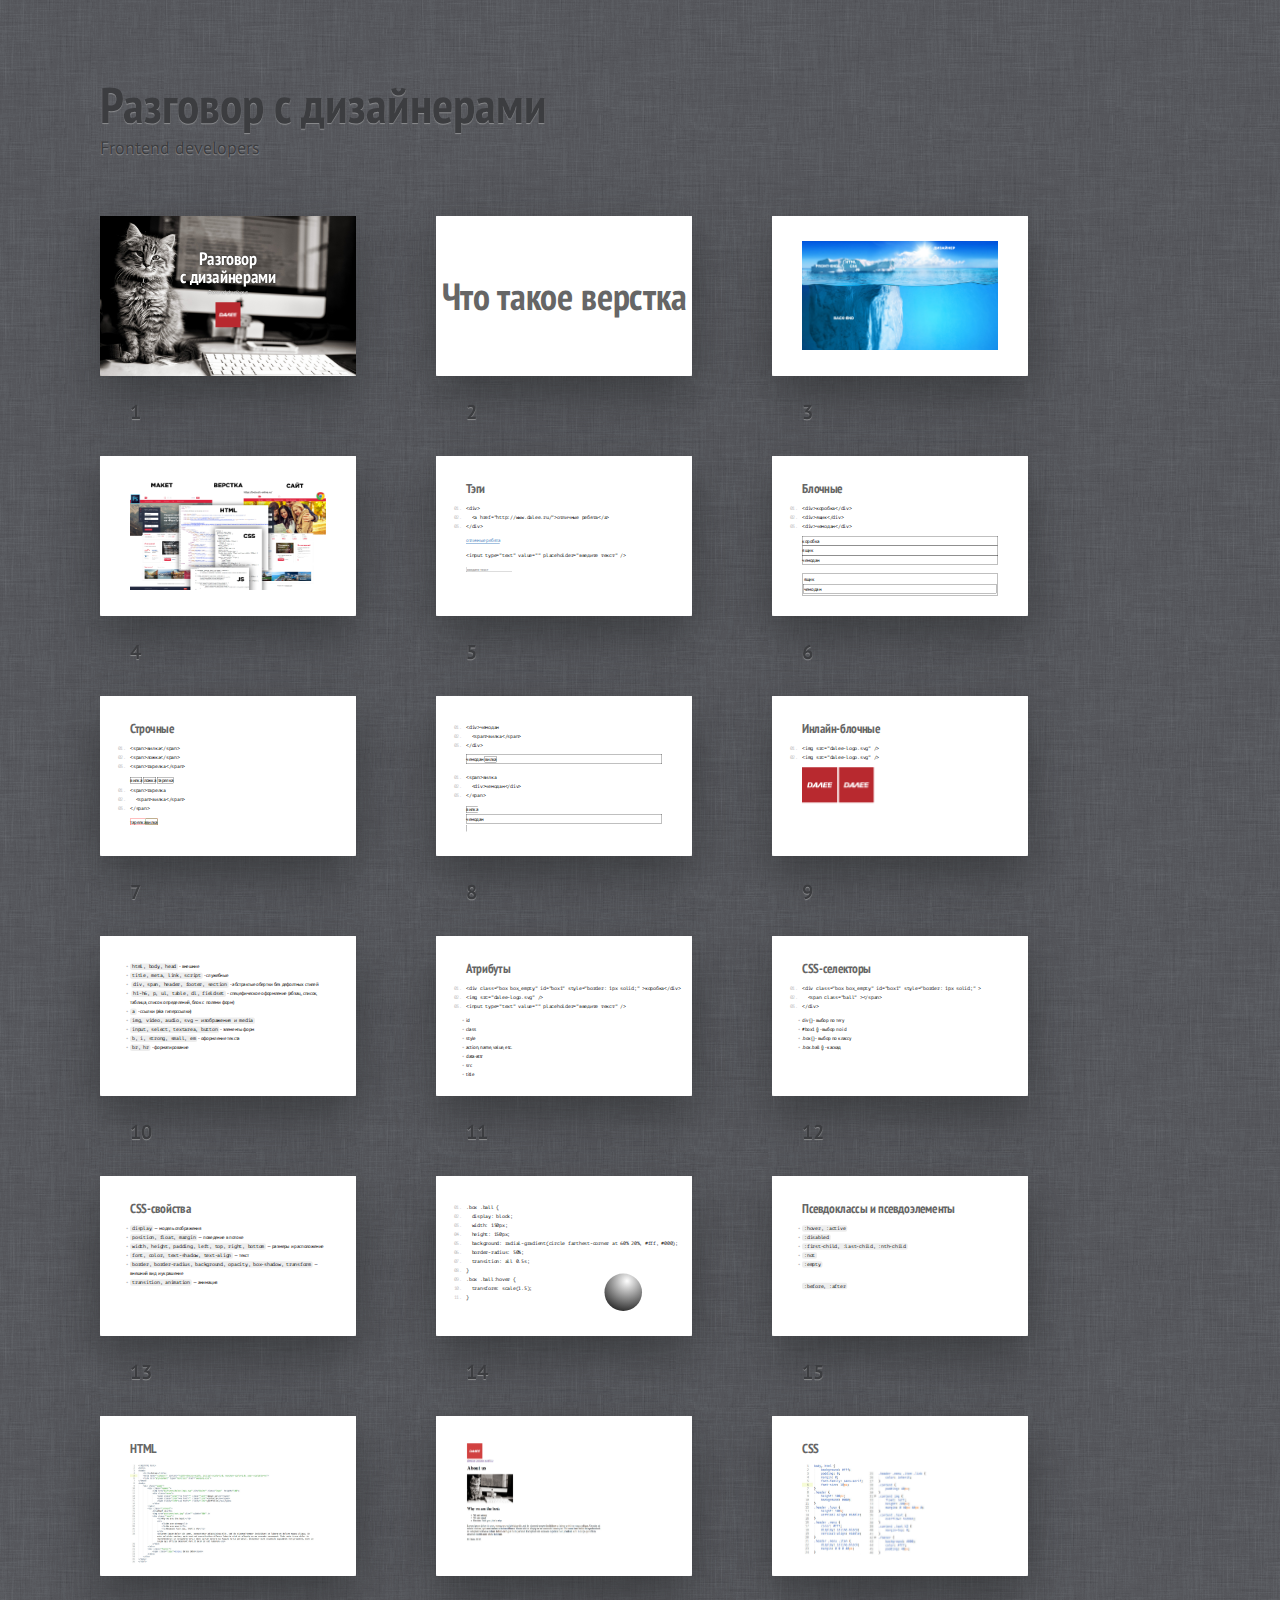
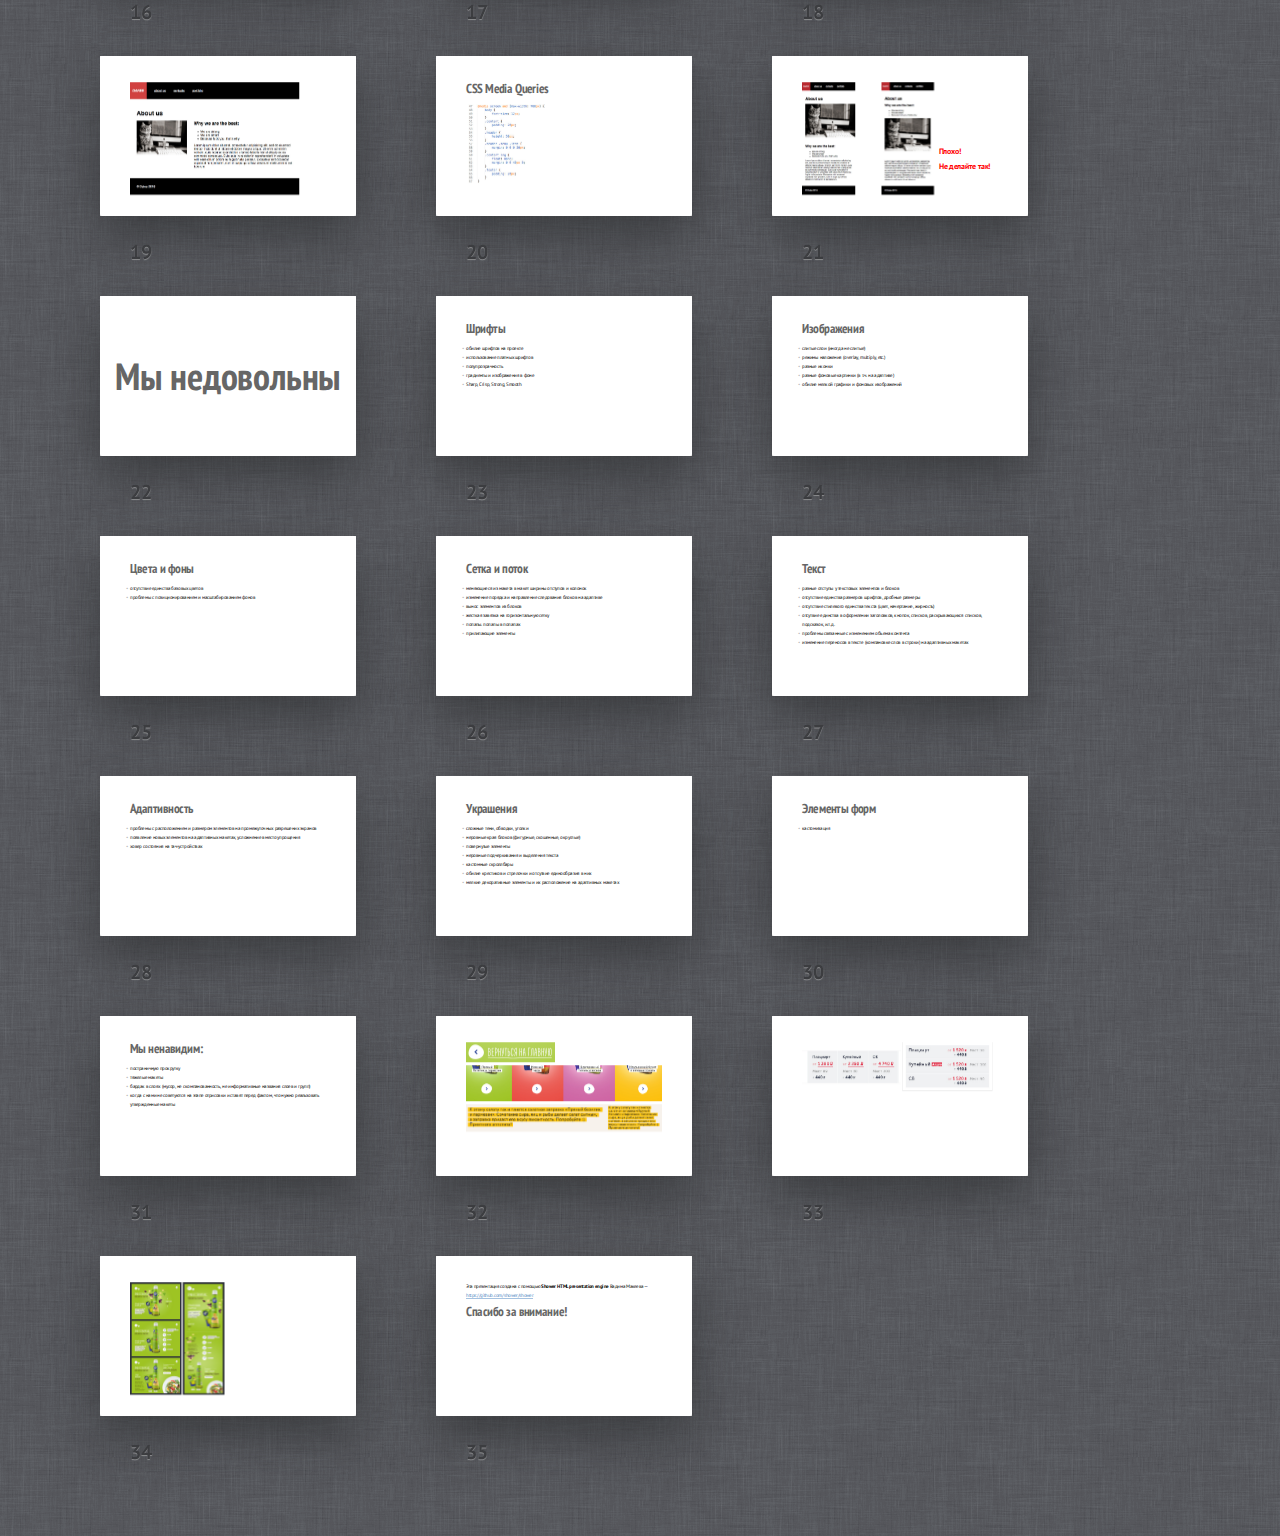
==== index.html @ 57ec6cca "more" ====
<!DOCTYPE HTML>
<html lang="en">
<head>
	<title>Frontend</title>
	<meta charset="utf-8">
	<meta name="viewport" content="width=792, user-scalable=no">
	<meta http-equiv="x-ua-compatible" content="ie=edge">
	<link rel="stylesheet" href="screen.css">
	<style type="text/css">
		body {
			font-size: 18px;
		}
		.slide .image-box {
			width: 100%;
			box-sizing: border-box;
			padding: 100px 120px;
			text-align: center;
		}
		.slide .image-box img {
			width: 100%;
		}
		.slide pre {
			margin: 0 0 20px 0;
		}
		.slide p {
			margin: 0 0 20px 0;
		}
		img {
			transform: translateZ(0);
		}
	</style>
</head>
<body class="list">
	<header class="caption">
		<h1>Разговор с дизайнерами</h1>
		<p>Frontend developers</p>
	</header>
	<section class="slide cover" id="Cover"><div>
		<h2>Разговор<br/> с дизайнерами</h2>
		<p>Frontend developers</p>
		<img src="pictures/dalee-logo.svg" alt="" />
		<style>
			#Cover {
				background-image: url('pictures/cat.jpg');
				background-size: cover;
			}
			#Cover * {
				color: #fff;
				text-align: center;
				text-shadow: 0 0 5px rgba(0,0,0,1);
			}
			#Cover h2 {
				margin:30px 0 0;
				font-size:70px;
				}
			#Cover p {
				margin:10px 0 0;
				font-style:italic;
				font-size:20px;
				}
			#Cover img {
				position: relative;
				width: 100px;
				margin: 20px 0 0 0;
			}
		</style>
	</div></section>
	<section class="slide shout"><div>
		<h2>Что такое верстка</h2>
	</div></section>
	<section class="slide">
		<div class="image-box"><img src="pictures/iceberg.jpg" alt="" /></div>
	</section>
	<section class="slide">
		<div class="image-box"><img src="pictures/i1.jpg" alt="" /></div>
	</section>
	<section class="slide"><div>
		<h2>Тэги</h2>
		<pre>
			<code>&lt;div&gt;</code>
			<code>&nbsp;&nbsp;&lt;a href="http://www.dalee.ru/"&gt;отличные ребята&lt;/a&gt;</code>
			<code>&lt;/div&gt;</code>
		</pre>
		<p><a href="http://www.dalee.ru/">отличные ребята</a></p>
		<pre>
			<code>&lt;input type="text" value="" placeholder="введите текст" /&gt;</code>
		</pre>
		<input type="text" placeholder="введите текст" />
	</div></section>
	<section class="slide"><div>
		<h2>Блочные</h2>
		<pre>
			<code>&lt;div&gt;коробка&lt;/div&gt;</code>
			<code>&lt;div&gt;ящик&lt;/div&gt;</code>
			<code>&lt;div&gt;чемодан&lt;/div&gt;</code>
		</pre>
		<div style="border: 1px solid;">коробка</div>
		<div style="border: 1px solid;">ящик</div>
		<div style="border: 1px solid;">чемодан</div>
		<br/>
		<div style="border: 1px solid; padding: 5px;">
			ящик
			<div style="border: 1px solid;">чемодан</div>
		</div>
	</div></section>
	<section class="slide"><div>
		<h2>Строчные</h2>
		<pre>
			<code>&lt;span&gt;вилка&lt;/span&gt;</code>
			<code>&lt;span&gt;ложка&lt;/span&gt;</code>
			<code>&lt;span&gt;тарелка&lt;/span&gt;</code>
		</pre>
		<span style="border: 1px solid;">вилка</span>
		<span style="border: 1px solid;">ложка</span>
		<span style="border: 1px solid;">тарелка</span>
		<pre>
			<code>&lt;span&gt;тарелка</code>
			<code>&nbsp;&nbsp;&lt;span&gt;вилка&lt;/span&gt;</code>
			<code>&lt;/span&gt;</code>
		</pre>
		<span style="border: 1px solid red;">тарелка<span style="border: 1px solid green;">вилка</span></span>
	</div></section>
	<section class="slide"><div>
		<pre>
			<code>&lt;div&gt;чемодан</code>
			<code>&nbsp;&nbsp;&lt;span&gt;вилка&lt;/span&gt;</code>
			<code>&lt;/div&gt;</code>
		</pre>
		<div style="border: 1px solid;">чемодан
			<span style="border: 1px solid;">вилка</span>
		</div>
		<br/>
		<pre>
			<code>&lt;span&gt;вилка</code>
			<code>&nbsp;&nbsp;&lt;div&gt;чемодан&lt;/div&gt;</code>
			<code>&lt;/span&gt;</code>
		</pre>
		<span style="border: 1px solid;">вилка
			<div style="border: 1px solid;">чемодан</div>
		</span>
	</div></section>
	<section class="slide"><div>
		<h2>Инлайн-блочные</h2>
		<pre>
			<code>&lt;img src="dalee-logo.svg" /&gt;</code>
			<code>&lt;img src="dalee-logo.svg" /&gt;</code>
		</pre>
		<img src="pictures/dalee-logo.svg">
		<img src="pictures/dalee-logo.svg">
	</div></section>
	<section class="slide"><div>
		<ul>
			<li><code>html, body, head</code> - внешние</li>
			<li><code>title, meta, link, script</code> - служебные</li>
			<li>
				<code>div, span, header, footer, section</code>  - абстрактые обертки без дефолтных стилей
			</li>
			<li>
				<code>h1-h6, p, ul, table, dl, fieldset</code> - cпецефическое оформление (абзац, список, таблица, список определений, блок с полями форм)
			</li>
			<li><code>a</code> - ссылки (aka гиперссылки)</li>
			<li><code>img, video, audio, svg — изображения и media</code>
			<li><code>input, select, textarea, button</code> - элементы форм</li>
			<li><code>b, i, strong, small, em</code> - оформление текста</li>
			<li><code>br, hr</code> - форматирование</li>
		</ul>
	</div></section>
	<section class="slide"><div>
		<h2>Атрибуты</h2>
		<pre>
			<code>&lt;div class="box box_empty" id="box1" style="border: 1px solid;" &gt;коробка&lt;/div&gt;</code>
			<code>&lt;img src="dalee-logo.svg" /&gt;</code>
			<code>&lt;input type="text" value="" placeholder="введите текст" /&gt;</code>
		</pre>
		<ul>
			<li>id</li>
			<li>class</li>
			<li>style</li>
			<li>action, name, value, etc.</li>
			<li>data-attr</li>
			<li>src</li>
			<li>title</li>
		</ul>
	</div></section>
	<section class="slide"><div>
		<h2>CSS-селекторы</h2>
		<pre>			
			<code>&lt;div class="box box_empty" id="box1" style="border: 1px solid;" &gt;</code>
			<code>&nbsp;&nbsp;&lt;span class="ball" &gt;&lt;/span&gt;</code>
			<code>&lt;/div&gt;</code>
		</pre>
		<ul>
			<li>div {} - выбор по тегу</li>
			<li>#box1 {} - выбор по id</li>
			<li>.box {} - выбор по классу</li>
			<li>.box .ball {} - каскад</li>
		</ul>
	</div></section>
	<section class="slide"><div>
		<h2>CSS-свойства</h2>
		<ul>
			<li><code>display</code> — модель отображения</li>
			<li><code>position, float, margin</code> — поведение в потоке</li>
			<li><code>width, height, padding, left, top, right, bottom</code> — размеры и расположение</li>
			<li><code>font, color, text-shadow, text-align</code> — текст</li>
			<li><code>border, border-radius, background, opacity, box-shadow, transform</code> — внешний вид и украшение</li>
			<li><code>transition, animation</code> — анимация</li>
		</ul>
	</div></section>
	<section class="slide"><div>
		<pre>
			<code>.box .ball {</code>
			<code>&nbsp;&nbsp;display: block;</code>
			<code>&nbsp;&nbsp;width: 150px;</code>
			<code>&nbsp;&nbsp;height: 150px;</code>
			<code>&nbsp;&nbsp;background: radial-gradient(circle farthest-corner at 60% 20%, #fff, #000);</code>
			<code>&nbsp;&nbsp;border-radius: 50%;</code>
			<code>&nbsp;&nbsp;transition: all 0.5s;</code>
			<code>}</code>
			<code>.box .ball:hover {</code>
			<code>&nbsp;&nbsp;transform: scale(1.5);</code>
			<code>}</code>
		</pre>
		<span class="next ball"></span>
		<style type="text/css">
			.ball {
				display: block; 
				width: 150px; 
				height: 150px; 
				border-radius: 50%; 
				background: radial-gradient(circle farthest-corner at 60% 20%, #fff, #000);
				transition: all 0.5s;
				position: absolute;
				right: 200px;
				bottom: 100px;
			}
			.ball:hover {
				transform: scale(1.5);
			}
		</style>
	</div></section>
	<section class="slide"><div>
		<h2>Псевдоклассы и псевдоэлементы</h2>
		<ul>
			<li><code>:hover, :active</code></li>
			<li><code>:disabled</code></li>
			<li><code>:first-child, :last-child, :nth-child</code></li>
			<li><code>:not</code></li> 
			<li><code>:empty</code></li>
		</ul>
		<p><code>:before, :after</code></p>
	</div></section>
	<section class="slide"><div>
		<h2>HTML</h2>
		<img src="pictures/html.jpg" alt="" height="400">
	</div></section>
	<section class="slide"><div>
		<img src="pictures/css-naked.jpg" alt="" height="400">
	</div></section>
	<section class="slide"><div>
		<h2>CSS</h2>
		<div>
			<img src="pictures/css1.jpg" alt="">
			<img src="pictures/css2.jpg" alt="">
		</div>
	</div></section>
	<section class="slide"><div>
		<img src="pictures/site2.jpg" alt="" height="450">
	</div></section>
	<section class="slide"><div>
		<h2>CSS Media Queries</h2>
		<div>
			<img src="pictures/css3.jpg" alt="">
		</div>
	</div></section>
	<section class="slide"><div>
		<img src="pictures/site-320.jpg" alt="" height="450">
		<img src="pictures/site-320-bad.jpg" alt="" height="450" class="next" style="margin-left: 100px;">
		<span style="color: red; font-size: 30px; font-weight: bold; position: absolute; right: 150px; top: 55%;" class="next">
			Плохо!<br/>
			Не делайте так!
		</span>
	</div></section>
	<section class="slide shout"><div>
		<h2>Мы недовольны</h2>
	</div></section>
	<section class="slide"><div>
		<h2>Шрифты</h2>
		<ul>
			<li class="next">обилие шрифтов на проекте</li>
			<li class="next">использование платных шрифтов</li>
			<li class="next">полупрозрачность</li>
			<li class="next">градиенты и изображения в фоне</li>
			<li class="next">Sharp, Crisp, Strong, Smooth</li>
		</ul>
	</div></section>
	<section class="slide"><div>
		<h2>Изображения</h2>
		<ul>
			<li class="next">слитые слои (иногда не слитые)</li>
			<li class="next">режимы наложения (overlay, multiply, etc.)</li>
			<li class="next">разные иконки</li>
			<li class="next">разные фоновые картинки (в т.ч. на адаптиве)</li>
			<li class="next">обилие мелкой графики и фоновых изображений</li>
		</ul>
	</div></section>
	<section class="slide"><div>
		<h2>Цвета и фоны</h2>
		<ul>
			<li class="next">отсутствие единства базовых цветов</li>
			<li class="next">проблемы с позиционированием и масштабированием фонов</li>
		</ul>
	</div></section>
	<section class="slide"><div>
		<h2>Сетка и поток</h2>
		<ul>
			<li class="next">меняющиеся из макета в макет ширины отступов и колонок</li>
			<li class="next">изменение порядка и направление следования блоков на адаптиве</li>
			<li class="next">вынос элементов из блоков</li>
			<li class="next">жесткая завязка на горизонтальную сетку</li>
			<li class="next">попапы. попапы в попапах</li>
			<li class="next">прилипающие элементы</li>
		</ul>
	</div></section>
	<section class="slide"><div>
		<h2>Текст</h2>
		<ul>
			<li class="next">разные отступы у текстовых элементов и блоков</li>
			<li class="next">отсутствие единства размеров шрифтов, дробные размеры</li>
			<li class="next">отсутствие стилевого единства текста (цвет, начертание, жирность)</li>
			<li class="next">отсутвие единства в оформлении заголовков, кнопок, списков, раскрывающихся списков, подсказок, и.т.д.</li>
			<li class="next">проблемы связанные с изменением объема контента</li>
			<li class="next">изменение переносов в тексте (компановке слов в строки) на адаптивных макетах</li>
		</ul>
	</div></section>
	<section class="slide"><div>
		<h2>Адаптивность</h2>
		<ul>
			<li class="next">проблемы с расположением и размером элементов на промежуточных разрешених экранов</li>
			<li class="next">появление новых элементов на адаптивных макетах, усложнение вместо упрощения</li>
			<li class="next">ховер состояния на тач-устройствах</li>
		</ul>
	</div></section>
	<section class="slide"><div>
		<h2>Украшения</h2>
		<ul>
			<li class="next">сложные тени, обводки, уголки</li>
			<li class="next">неровные края блоков (фигурные, скошенные, округлые)</li>
			<li class="next">повернутые элементы</li>
			<li class="next">неровные подчеркивания и выделения текста</li>
			<li class="next">кастомные скроллбары</li>
			<li class="next">обилие крестиков и стрелочки и отсутвие единообразия в них</li>
			<li class="next">мелкие декоративные элементы и их расположение на адаптивных макетах</li>
		</ul>
	</div></section>
	<section class="slide"><div>
		<h2>Элементы форм</h2>
		<ul>
			<li class="next">кастомизация</li>
		</ul>
	</div></section>
	<section class="slide"><div>
		<h2>Мы ненавидим:</h2>
		<ul>
			<li class="next">постраничную прокрутку</li>
			<li class="next">тяжелые макеты</li>
			<li class="next">бардак в слоях (мусор, не скомпанованность, не информативные названия слоев и групп)</li>
			<li class="next">когда с нами не советуются на этапе отрисовки и ставят перед фактом, что нужно реальзовать утвержденные макеты</li>
		</ul>
	</div></section>
	<section class="slide"><div>
		<img src="pictures/underline.png" alt="">
		<img src="pictures/arrows.jpg" alt="" width="100%">
		<img src="pictures/mark.jpg" alt="" width="100%">
	</div></section>
	<section class="slide"><div>
		<img src="pictures/order.jpg" alt="" width="100%">
	</div></section>
	<section class="slide"><div>
		<img src="pictures/maket.jpg" alt="" height="450px;">
		<img src="pictures/maket2.jpg" alt="" height="450px;">
	</div></section>


	<section class="slide"><div>
		<p>Эта презентация создана с помощью <b>Shower HTML presentation engine</b> Вадима Макеева — <a href="https://github.com/shower/shower">https://github.com/shower/shower</a></p>
		<h2>Спасибо за внимание!</h2>
	</div></section>

	<div class="progress"><div></div></div>

	<script src="shower.min.js"></script>
	<script src="http://ajax.googleapis.com/ajax/libs/jquery/1.9.1/jquery.min.js"></script>
</body>
</html>
---- screen.css ----
/**
 * Ribbon theme for Shower HTML presentation engine
 * shower-ribbon v1.0.10, https://github.com/shower/ribbon
 * Copyright © 2010–2014 Vadim Makeev, http://pepelsbey.net
 * Licensed under MIT license: github.com/shower/shower/wiki/MIT-License
 */
@font-face{font-family:'PT Sans';src:url(fonts/PTSans.woff) format('woff')}@font-face{font-weight:700;font-family:'PT Sans';src:url(fonts/PTSans.Bold.woff) format('woff')}@font-face{font-style:italic;font-family:'PT Sans';src:url(fonts/PTSans.Italic.woff) format('woff')}@font-face{font-style:italic;font-weight:700;font-family:'PT Sans';src:url(fonts/PTSans.Bold.Italic.woff) format('woff')}@font-face{font-family:'PT Sans Narrow';font-weight:700;src:url(fonts/PTSans.Narrow.Bold.woff) format('woff')}@font-face{font-family:'PT Mono';src:url(fonts/PTMono.woff) format('woff')}html,body,div,span,applet,object,iframe,h1,h2,h3,h4,h5,h6,p,blockquote,pre,a,abbr,acronym,address,big,cite,code,del,dfn,em,img,ins,kbd,q,s,samp,small,strike,strong,sub,sup,tt,var,b,u,i,center,dl,dt,dd,ol,ul,li,fieldset,form,label,legend,table,caption,tbody,tfoot,thead,tr,th,td,article,aside,canvas,details,embed,figure,figcaption,footer,header,hgroup,menu,nav,output,ruby,section,summary,time,mark,audio,video{margin:0;padding:0;border:0;font-size:100%;font:inherit;vertical-align:baseline}article,aside,details,figcaption,figure,footer,header,hgroup,menu,nav,section{display:block}body{line-height:1}ol,ul{list-style:none}blockquote,q{quotes:none}blockquote:before,blockquote:after,q:before,q:after{content:'';content:none}table{border-collapse:collapse;border-spacing:0}body{counter-reset:slide;font:25px/2 'PT Sans',sans-serif}@media print{body{text-rendering:geometricPrecision}}a{color:#4B86C2;background:-webkit-linear-gradient(bottom,currentColor,currentColor .09em,transparent .09em,transparent)repeat-x;background:linear-gradient(to top,currentColor,currentColor .09em,transparent .09em,transparent)repeat-x;text-decoration:none}.caption{display:none;margin:0 0 50px;color:#3C3D40;text-shadow:0 1px 1px #8D8E90}.caption h1{font:700 50px/1 'PT Sans Narrow',sans-serif}.caption a{text-shadow:0 -1px 1px #1F3F60;background:0 0}.caption a:hover{color:#5e93c8}.badge{position:absolute;top:0;right:0;display:none;overflow:hidden;visibility:hidden;width:11em;height:11em;line-height:2.5;font-size:15px}.badge a{position:absolute;bottom:50%;right:-50%;left:-50%;visibility:visible;background:#4B86C2;box-shadow:0 0 1em rgba(0,0,0,.3);color:#FFF;text-decoration:none;text-align:center;-webkit-transform-origin:50% 100%;-ms-transform-origin:50% 100%;transform-origin:50% 100%;-webkit-transform:rotate(45deg)translateY(-1em);-ms-transform:rotate(45deg)translateY(-1em);transform:rotate(45deg)translateY(-1em)}.badge a:hover{background:#568ec6}.live-region{display:none}.slide{position:relative;width:1024px;height:640px;background:#FFF;color:#000;-webkit-print-color-adjust:exact;-webkit-text-size-adjust:none;-moz-text-size-adjust:none;-ms-text-size-adjust:none}@media print{.slide{page-break-before:always}}.slide:after{position:absolute;top:0;right:119px;padding:20px 0 0;width:50px;height:80px;background:url(i/ribbon.svg) no-repeat;color:#FFF;counter-increment:slide;content:counter(slide);text-align:center;font-size:20px}.slide>div{position:absolute;top:0;left:0;overflow:hidden;padding:105px 120px 0;width:784px;height:535px}.slide h2{margin:0 0 37px;color:#666;font:700 50px/1 'PT Sans Narrow',sans-serif}.slide p{margin:0 0 50px}.slide p.note{color:#999}.slide b,.slide strong{font-weight:700}.slide i,.slide em{font-style:italic}.slide code,.slide kbd,.slide mark,.slide samp{padding:3px 8px;border-radius:8px;color:#000}.slide kbd,.slide code,.slide samp{background:rgba(0,0,0,.07);color:#000;line-height:1;font-family:'PT Mono',monospace}.slide mark{background:#FAFAA2}.slide sub,.slide sup{position:relative;line-height:0;font-size:75%}.slide sub{bottom:-.25em}.slide sup{top:-.5em}.slide blockquote{font-style:italic}.slide blockquote:before{position:absolute;margin:-16px 0 0 -80px;color:#CCC;font:200px/1 'PT Sans',sans-serif;content:'\201C'}.slide blockquote+figcaption{margin:-50px 0 50px;font-style:italic;font-weight:700}.slide ol,.slide ul{margin:0 0 50px;counter-reset:list}.slide ol li,.slide ul li{text-indent:-2em}.slide ol li:before,.slide ul li:before{display:inline-block;width:2em;color:#BBB;text-align:right}.slide ol ol,.slide ol ul,.slide ul ol,.slide ul ul{margin:0 0 0 2em}.slide ul>li:before{content:'\2022\00A0\00A0'}.slide ul>li:lang(ru):before{content:'\2014\00A0\00A0'}.slide ol>li:before{counter-increment:list;content:counter(list)'.\00A0'}.slide pre{margin:0 0 49px;padding:1px 0 0;counter-reset:code;white-space:normal;-moz-tab-size:4;-o-tab-size:4;tab-size:4}.slide pre code{display:block;padding:0;background:0 0;white-space:pre;line-height:2}.slide pre code:before{position:absolute;margin-left:-50px;color:#BBB;counter-increment:code;content:counter(code,decimal-leading-zero)'.'}.slide pre code:only-child:before{content:''}.slide pre mark.important{background:#C00;color:#FFF}.slide pre mark.comment{padding:0;background:0 0;color:#999}.slide table{margin:0 0 50px;width:100%;border-collapse:collapse;border-spacing:0}.slide table th,.slide table td{background:-webkit-linear-gradient(bottom,#BBB,#BBB .055em,transparent .055em,transparent)repeat-x;background:linear-gradient(to top,#BBB,#BBB .055em,transparent .055em,transparent)repeat-x}.slide table th{text-align:left;font-weight:700}.slide table.striped tr:nth-child(even){background:#EEE}.slide.cover,.slide.shout{z-index:1}.slide.cover:after,.slide.shout:after{visibility:hidden}.slide.cover{background:#000}.slide.cover img,.slide.cover svg,.slide.cover video,.slide.cover object,.slide.cover canvas,.slide.cover iframe{position:absolute;top:0;left:0;z-index:-1}.slide.cover.w img,.slide.cover.w svg,.slide.cover.w video,.slide.cover.w object,.slide.cover.w canvas,.slide.cover.w iframe{top:50%;width:100%;-webkit-transform:translateY(-50%);-ms-transform:translateY(-50%);transform:translateY(-50%)}.slide.cover.h img,.slide.cover.h svg,.slide.cover.h video,.slide.cover.h object,.slide.cover.h canvas,.slide.cover.h iframe{left:50%;height:100%;-webkit-transform:translateX(-50%);-ms-transform:translateX(-50%);transform:translateX(-50%)}.slide.cover.w.h img,.slide.cover.w.h svg,.slide.cover.w.h video,.slide.cover.w.h object,.slide.cover.w.h canvas,.slide.cover.w.h iframe{top:0;left:0;-webkit-transform:none;-ms-transform:none;transform:none}.slide.shout h2{position:absolute;top:50%;left:0;width:100%;text-align:center;line-height:1;font-size:150px;-webkit-transform:translateY(-50%);-ms-transform:translateY(-50%);transform:translateY(-50%)}.slide.shout h2 a{background:-webkit-linear-gradient(bottom,currentColor,currentColor .11em,transparent .11em,transparent)repeat-x;background:linear-gradient(to top,currentColor,currentColor .11em,transparent .11em,transparent)repeat-x}.slide .place{position:absolute;top:50%;left:50%;-webkit-transform:translate(-50%,-50%);-ms-transform:translate(-50%,-50%);transform:translate(-50%,-50%)}.slide .place.t.l,.slide .place.t.r,.slide .place.b.r,.slide .place.b.l{-webkit-transform:none;-ms-transform:none;transform:none}.slide .place.t,.slide .place.b{-webkit-transform:translate(-50%,0);-ms-transform:translate(-50%,0);transform:translate(-50%,0)}.slide .place.l,.slide .place.r{-webkit-transform:translate(0,-50%);-ms-transform:translate(0,-50%);transform:translate(0,-50%)}.slide .place.t,.slide .place.t.l,.slide .place.t.r{top:0}.slide .place.r{right:0;left:auto}.slide .place.b,.slide .place.b.r,.slide .place.b.l{top:auto;bottom:0}.slide .place.l{left:0}.slide footer{position:absolute;left:0;right:0;bottom:-640px;z-index:1;display:none;padding:20px 120px 4px;background:#FAFAA2;box-shadow:0 0 0 2px #f0efac inset;-webkit-transition:bottom .3s;transition:bottom .3s}.slide footer p{margin:0 0 16px}.slide footer mark{background:rgba(255,255,255,.7)}.slide:hover footer{bottom:0}@media screen{.list{position:absolute;clip:rect(0,auto,auto,0);padding:80px 0 40px 100px;background:#585A5E url(i/linen.png)}@media (-webkit-min-device-pixel-ratio:2),(min-resolution:192dpi){.list{background-image:url(i/images/linen@2x.png);background-size:256px}}.list .caption,.list .badge{display:block}.list .slide{float:left;margin:0 -412px -220px 0;-webkit-transform-origin:0 0;-ms-transform-origin:0 0;transform-origin:0 0;-webkit-transform:scale(.5);-ms-transform:scale(.5);transform:scale(.5)}@media (max-width:1324px){.list .slide{margin:0 -688px -400px 0;-webkit-transform:scale(.25);-ms-transform:scale(.25);transform:scale(.25)}}.list .slide:before{position:absolute;top:0;left:0;z-index:-1;width:512px;height:320px;box-shadow:0 0 30px rgba(0,0,0,.005),0 20px 50px rgba(42,43,45,.6);border-radius:2px;content:'';-webkit-transform-origin:0 0;-ms-transform-origin:0 0;transform-origin:0 0;-webkit-transform:scale(2);-ms-transform:scale(2);transform:scale(2)}@media (max-width:1324px){.list .slide:before{width:256px;height:160px;-webkit-transform:scale(4);-ms-transform:scale(4);transform:scale(4)}}.list .slide:after{top:auto;right:auto;bottom:-80px;left:120px;padding:0;width:auto;height:auto;background:0 0;color:#3C3D40;text-shadow:0 1px 1px #8D8E90;font-weight:700;-webkit-transform-origin:0 0;-ms-transform-origin:0 0;transform-origin:0 0;-webkit-transform:scale(2);-ms-transform:scale(2);transform:scale(2)}@media (max-width:1324px){.list .slide:after{bottom:-104px;-webkit-transform:scale(4);-ms-transform:scale(4);transform:scale(4)}}.list .slide:hover:before{box-shadow:0 0 0 10px rgba(42,43,45,.3),0 20px 50px rgba(42,43,45,.6)}.list .slide:target:before{box-shadow:0 0 0 1px #376da3,0 0 0 10px #4B86C2,0 20px 50px rgba(42,43,45,.6)}@media (max-width:1324px){.list .slide:target:before{box-shadow:0 0 0 1px #376da3,0 0 0 10px #4B86C2,0 20px 50px rgba(42,43,45,.6)}}.list .slide:target:after{text-shadow:0 1px 1px rgba(42,43,45,.6);color:#4B86C2}.list .slide>div:before{position:absolute;top:0;right:0;bottom:0;left:0;z-index:2;content:''}.list .slide.cover:after,.list .slide.shout:after{visibility:visible}.list .slide footer{display:block}.full{position:absolute;top:50%;left:50%;overflow:hidden;margin:-320px 0 0 -512px;width:1024px;height:640px;background:#000}.full.debug:after{position:absolute;top:0;right:0;bottom:0;left:0;z-index:2;background:url(i/images/grid-16x10.svg) no-repeat;content:''}.full .live-region{position:absolute;clip:rect(0 0 0 0);overflow:hidden;margin:-1px;padding:0;width:1px;height:1px;border:none;display:block}.full .slide{position:absolute;top:0;left:0;margin-left:150%}.full .slide .next{visibility:hidden}.full .slide .next.active{visibility:visible}.full .slide:target{margin:0}.full .slide.shout.grow h2,.full .slide.shout.shrink h2{opacity:0;-webkit-transition:all .4s ease-out;transition:all .4s ease-out}.full .slide.shout.grow:target h2,.full .slide.shout.shrink:target h2{opacity:1;-webkit-transform:scale(1)translateY(-50%);-ms-transform:scale(1)translateY(-50%);transform:scale(1)translateY(-50%)}.full .slide.shout.grow h2{-webkit-transform:scale(.1)translateY(-50%);-ms-transform:scale(.1)translateY(-50%);transform:scale(.1)translateY(-50%)}.full .slide.shout.shrink h2{-webkit-transform:scale(10)translateY(-50%);-ms-transform:scale(10)translateY(-50%);transform:scale(10)translateY(-50%)}.full .progress{position:absolute;right:0;bottom:0;left:0;overflow:hidden;height:10px;z-index:1}.full .progress div{position:absolute;left:-20px;top:-10px;width:0;height:0;border:10px solid transparent;border-bottom-color:#4B86C2;-webkit-transition:width .2s linear;transition:width .2s linear}.full .progress div[style*='100%']{left:0}}@page{margin:0;size:1024px 640px}
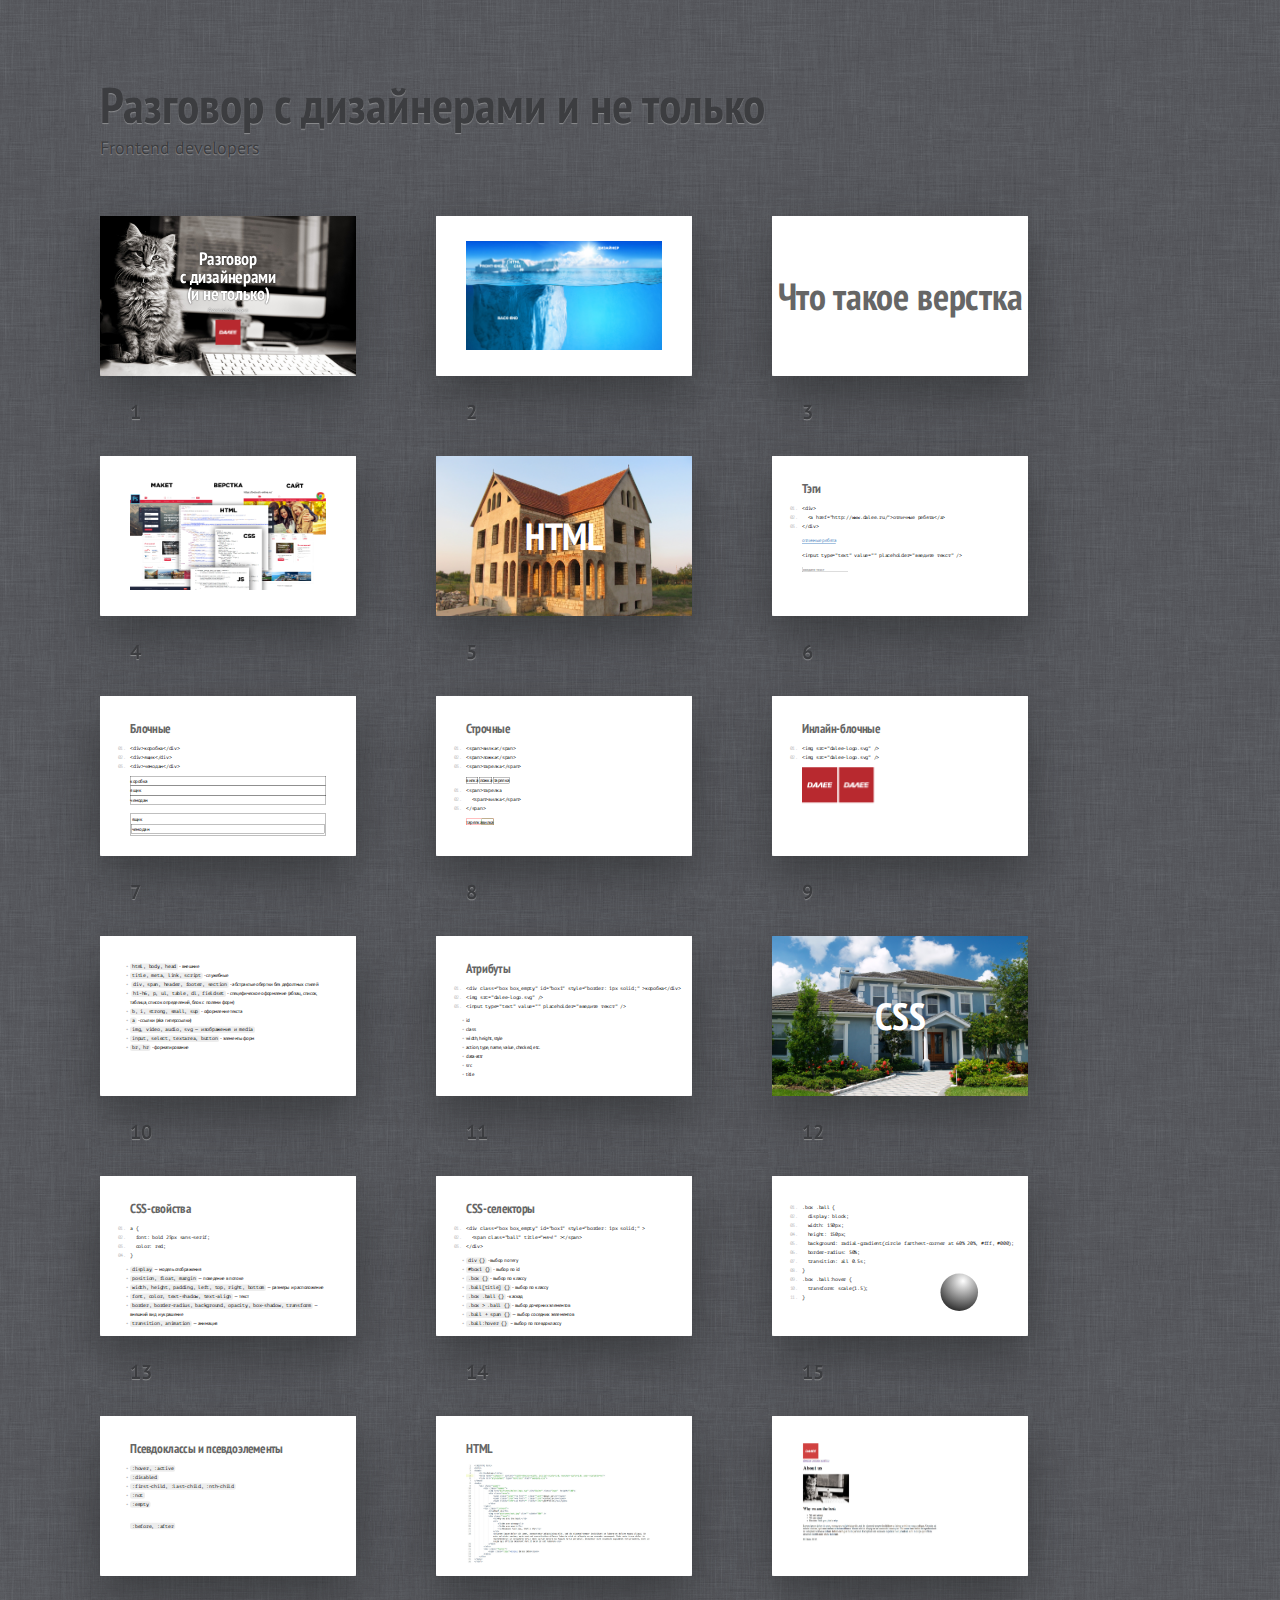
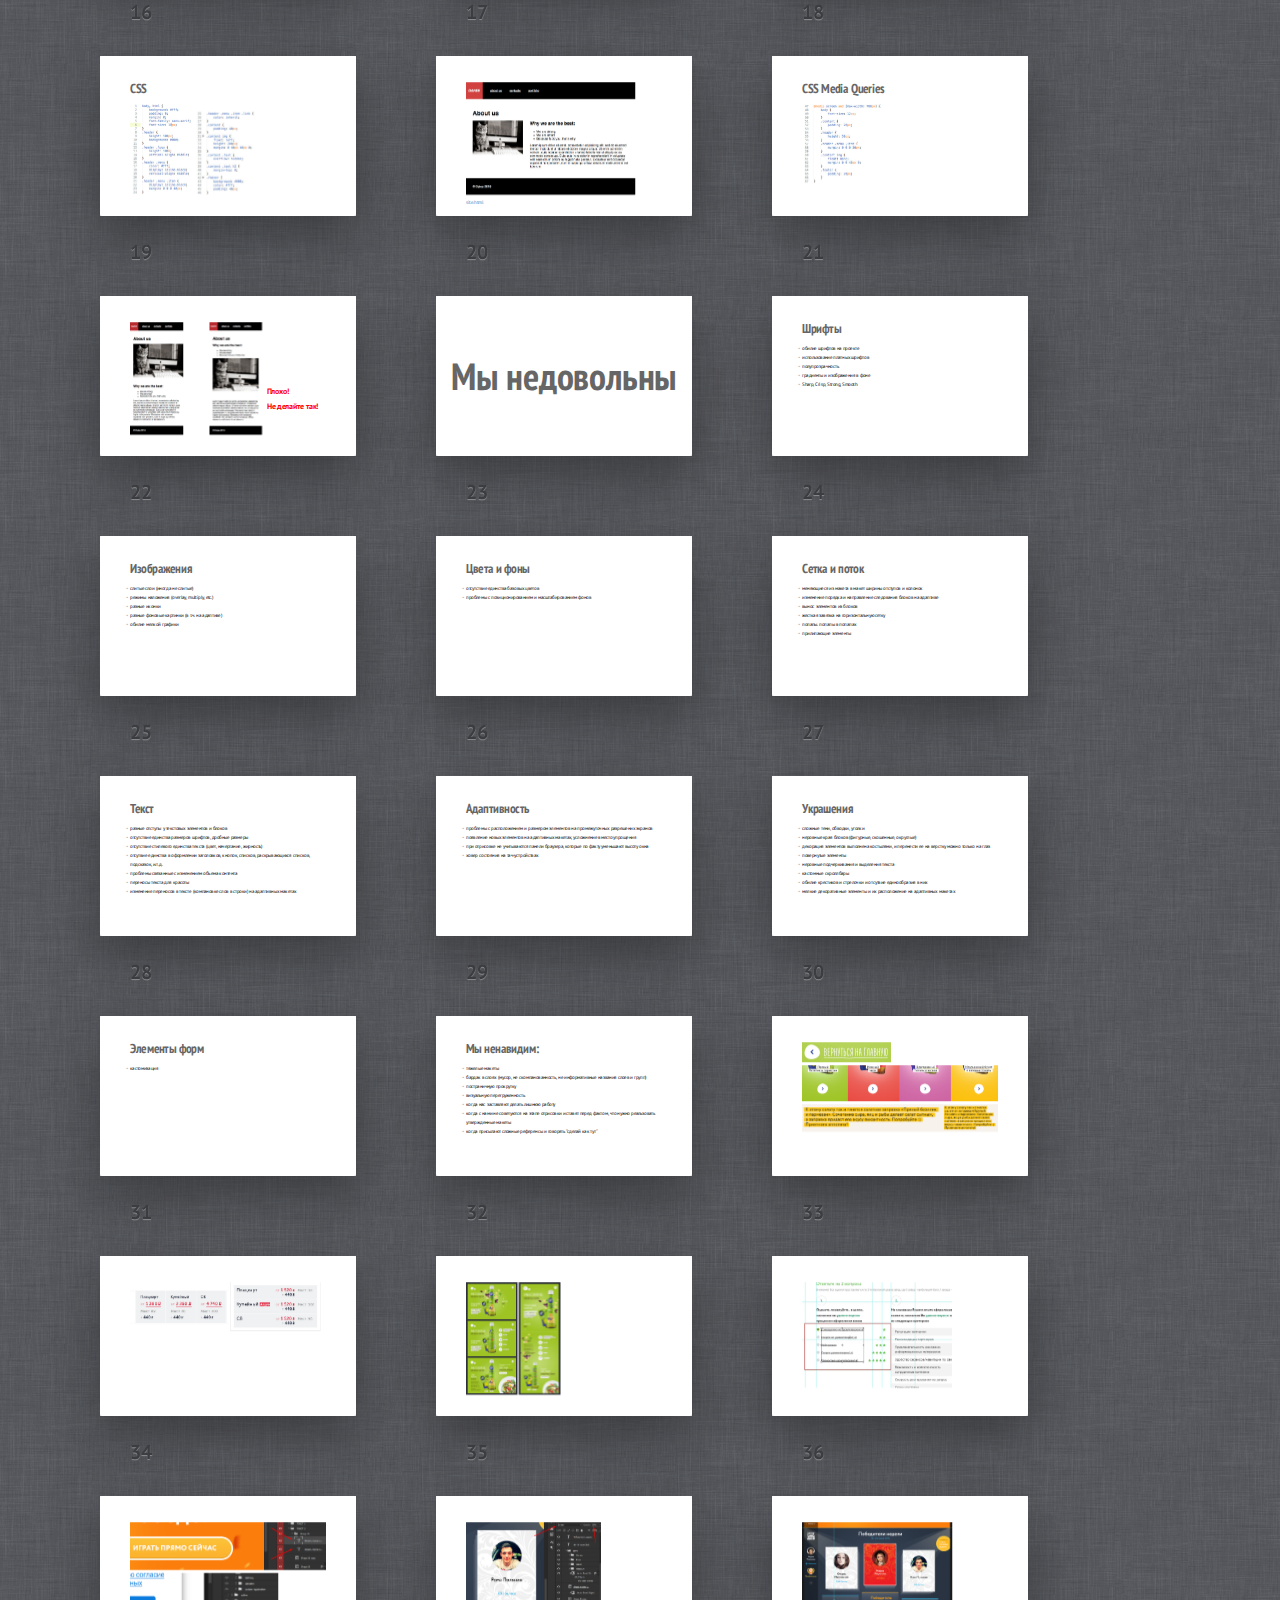
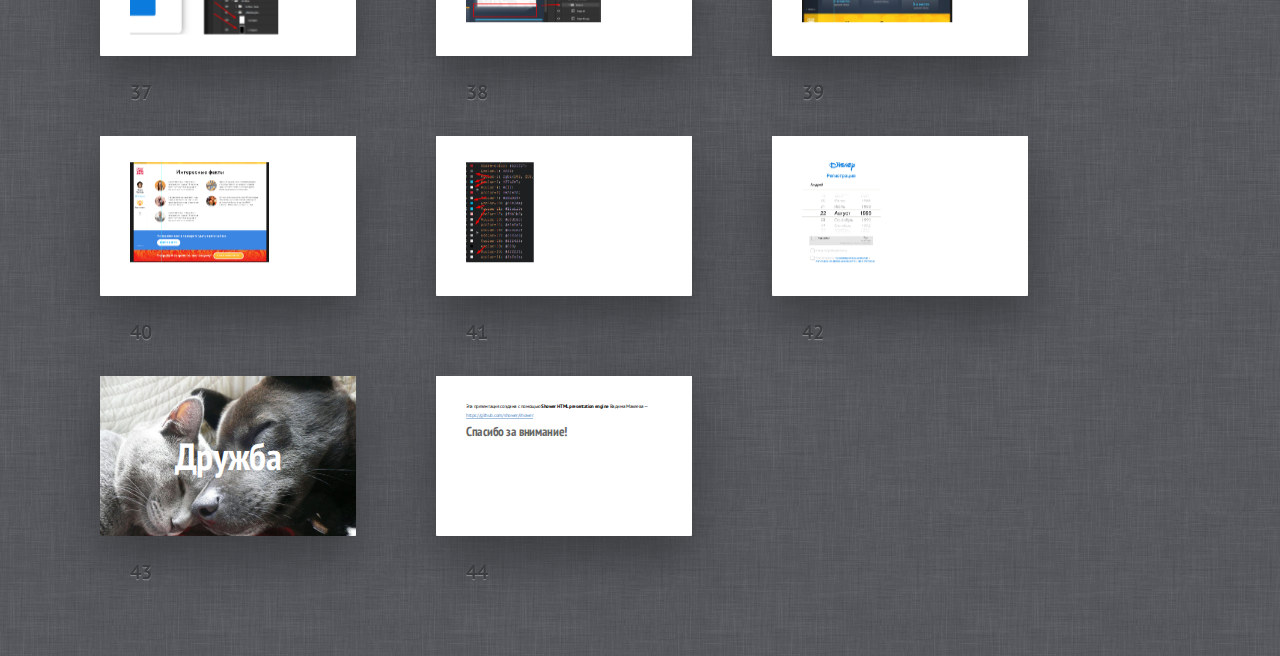
==== commit c27a3ff0: "more" ====
--- a/index.html
+++ b/index.html
@@ -32,11 +32,11 @@
 </head>
 <body class="list">
 	<header class="caption">
-		<h1>Разговор с дизайнерами</h1>
+		<h1>Разговор с дизайнерами и не только</h1>
 		<p>Frontend developers</p>
 	</header>
 	<section class="slide cover" id="Cover"><div>
-		<h2>Разговор<br/> с дизайнерами</h2>
+		<h2>Разговор<br/> с дизайнерами<br/><small>(и не только)</small></h2>
 		<p>Frontend developers</p>
 		<img src="pictures/dalee-logo.svg" alt="" />
 		<style>
@@ -65,15 +65,18 @@
 			}
 		</style>
 	</div></section>
-	<section class="slide shout"><div>
-		<h2>Что такое верстка</h2>
-	</div></section>
 	<section class="slide">
 		<div class="image-box"><img src="pictures/iceberg.jpg" alt="" /></div>
 	</section>
+	<section class="slide shout"><div>
+		<h2>Что такое верстка</h2>
+	</div></section>
 	<section class="slide">
 		<div class="image-box"><img src="pictures/i1.jpg" alt="" /></div>
 	</section>
+	<section class="slide shout" style="background-image: url(pictures/dom.jpg); background-size: cover;"><div>
+		<h2 style="color: #fff;">HTML</h2>
+	</div></section>
 	<section class="slide"><div>
 		<h2>Тэги</h2>
 		<pre>
@@ -121,25 +124,6 @@
 		<span style="border: 1px solid red;">тарелка<span style="border: 1px solid green;">вилка</span></span>
 	</div></section>
 	<section class="slide"><div>
-		<pre>
-			<code>&lt;div&gt;чемодан</code>
-			<code>&nbsp;&nbsp;&lt;span&gt;вилка&lt;/span&gt;</code>
-			<code>&lt;/div&gt;</code>
-		</pre>
-		<div style="border: 1px solid;">чемодан
-			<span style="border: 1px solid;">вилка</span>
-		</div>
-		<br/>
-		<pre>
-			<code>&lt;span&gt;вилка</code>
-			<code>&nbsp;&nbsp;&lt;div&gt;чемодан&lt;/div&gt;</code>
-			<code>&lt;/span&gt;</code>
-		</pre>
-		<span style="border: 1px solid;">вилка
-			<div style="border: 1px solid;">чемодан</div>
-		</span>
-	</div></section>
-	<section class="slide"><div>
 		<h2>Инлайн-блочные</h2>
 		<pre>
 			<code>&lt;img src="dalee-logo.svg" /&gt;</code>
@@ -158,10 +142,10 @@
 			<li>
 				<code>h1-h6, p, ul, table, dl, fieldset</code> - cпецефическое оформление (абзац, список, таблица, список определений, блок с полями форм)
 			</li>
+			<li><code>b, i, strong, small, sup</code> - оформление текста</li>
 			<li><code>a</code> - ссылки (aka гиперссылки)</li>
 			<li><code>img, video, audio, svg — изображения и media</code>
 			<li><code>input, select, textarea, button</code> - элементы форм</li>
-			<li><code>b, i, strong, small, em</code> - оформление текста</li>
 			<li><code>br, hr</code> - форматирование</li>
 		</ul>
 	</div></section>
@@ -175,29 +159,24 @@
 		<ul>
 			<li>id</li>
 			<li>class</li>
-			<li>style</li>
-			<li>action, name, value, etc.</li>
+			<li>width, height, style</li>
+			<li>action, type, name, value, checked, etc.</li>
 			<li>data-attr</li>
 			<li>src</li>
 			<li>title</li>
 		</ul>
 	</div></section>
-	<section class="slide"><div>
-		<h2>CSS-селекторы</h2>
-		<pre>			
-			<code>&lt;div class="box box_empty" id="box1" style="border: 1px solid;" &gt;</code>
-			<code>&nbsp;&nbsp;&lt;span class="ball" &gt;&lt;/span&gt;</code>
-			<code>&lt;/div&gt;</code>
-		</pre>
-		<ul>
-			<li>div {} - выбор по тегу</li>
-			<li>#box1 {} - выбор по id</li>
-			<li>.box {} - выбор по классу</li>
-			<li>.box .ball {} - каскад</li>
-		</ul>
+	<section class="slide shout" style="background-image: url(pictures/dom2.jpg); background-size: cover;"><div>
+		<h2 style="color: #fff;">CSS</h2>
 	</div></section>
 	<section class="slide"><div>
 		<h2>CSS-свойства</h2>
+		<pre>
+			<code>a {</code>
+			<code>&nbsp;&nbsp;font: bold 25px sans-serif;</code>
+			<code>&nbsp;&nbsp;color: red;</code>
+			<code>}</code>
+		</pre>
 		<ul>
 			<li><code>display</code> — модель отображения</li>
 			<li><code>position, float, margin</code> — поведение в потоке</li>
@@ -205,6 +184,24 @@
 			<li><code>font, color, text-shadow, text-align</code> — текст</li>
 			<li><code>border, border-radius, background, opacity, box-shadow, transform</code> — внешний вид и украшение</li>
 			<li><code>transition, animation</code> — анимация</li>
+		</ul>
+	</div></section>
+	<section class="slide"><div>
+		<h2>CSS-селекторы</h2>
+		<pre>			
+			<code>&lt;div class="box box_empty" id="box1" style="border: 1px solid;" &gt;</code>
+			<code>&nbsp;&nbsp;&lt;span class="ball" title="мяч!" &gt;&lt;/span&gt;</code>
+			<code>&lt;/div&gt;</code>
+		</pre>
+		<ul>
+			<li><code>div {}</code> - выбор по тегу</li>
+			<li><code>#box1 {}</code> - выбор по id</li>
+			<li><code>.box {}</code> - выбор по классу</li>
+			<li><code>.ball[title] {}</code> - выбор по классу</li>
+			<li><code>.box .ball {}</code> - каскад</li>
+			<li><code>.box > .ball {}</code> - выбор дочерних элементов</li>
+			<li><code>.ball + span {}</code> — выбор соседних эелементов</li>
+			<li><code>.ball:hover {}</code> – выбор по псевдоклассу</li>
 		</ul>
 	</div></section>
 	<section class="slide"><div>
@@ -221,7 +218,7 @@
 			<code>&nbsp;&nbsp;transform: scale(1.5);</code>
 			<code>}</code>
 		</pre>
-		<span class="next ball"></span>
+		<span class="next ball" title="мяч!"></span>
 		<style type="text/css">
 			.ball {
 				display: block; 
@@ -265,7 +262,8 @@
 		</div>
 	</div></section>
 	<section class="slide"><div>
-		<img src="pictures/site2.jpg" alt="" height="450">
+		<img src="pictures/site2.jpg" alt="" height="450"><br/>
+		<a href="example.html">site.html</a>
 	</div></section>
 	<section class="slide"><div>
 		<h2>CSS Media Queries</h2>
@@ -301,7 +299,7 @@
 			<li class="next">режимы наложения (overlay, multiply, etc.)</li>
 			<li class="next">разные иконки</li>
 			<li class="next">разные фоновые картинки (в т.ч. на адаптиве)</li>
-			<li class="next">обилие мелкой графики и фоновых изображений</li>
+			<li class="next">обилие мелкой графики</li>
 		</ul>
 	</div></section>
 	<section class="slide"><div>
@@ -330,6 +328,7 @@
 			<li class="next">отсутствие стилевого единства текста (цвет, начертание, жирность)</li>
 			<li class="next">отсутвие единства в оформлении заголовков, кнопок, списков, раскрывающихся списков, подсказок, и.т.д.</li>
 			<li class="next">проблемы связанные с изменением объема контента</li>
+			<li class="next">переносы текста для красоты</li>
 			<li class="next">изменение переносов в тексте (компановке слов в строки) на адаптивных макетах</li>
 		</ul>
 	</div></section>
@@ -338,6 +337,7 @@
 		<ul>
 			<li class="next">проблемы с расположением и размером элементов на промежуточных разрешених экранов</li>
 			<li class="next">появление новых элементов на адаптивных макетах, усложнение вместо упрощения</li>
+			<li class="next">при отрисовке не учитываются панели браузера, которые по факту уменьшают высоту окна</li>
 			<li class="next">ховер состояния на тач-устройствах</li>
 		</ul>
 	</div></section>
@@ -346,6 +346,7 @@
 		<ul>
 			<li class="next">сложные тени, обводки, уголки</li>
 			<li class="next">неровные края блоков (фигурные, скошенные, округлые)</li>
+			<li class="next">декорация элементов выполнена костылями, и перенести ее на верстку можно только на глаз</li>
 			<li class="next">повернутые элементы</li>
 			<li class="next">неровные подчеркивания и выделения текста</li>
 			<li class="next">кастомные скроллбары</li>
@@ -362,16 +363,19 @@
 	<section class="slide"><div>
 		<h2>Мы ненавидим:</h2>
 		<ul>
-			<li class="next">постраничную прокрутку</li>
 			<li class="next">тяжелые макеты</li>
 			<li class="next">бардак в слоях (мусор, не скомпанованность, не информативные названия слоев и групп)</li>
+			<li class="next">постраничную прокрутку</li>
+			<li class="next">визуальную перегруженность</li>
+			<li class="next">когда нас заставляют делать лишнюю работу</li>
 			<li class="next">когда с нами не советуются на этапе отрисовки и ставят перед фактом, что нужно реальзовать утвержденные макеты</li>
+			<li class="next">когда присылают сложные референсы и говорять "сделай как тут"</li>
 		</ul>
 	</div></section>
 	<section class="slide"><div>
 		<img src="pictures/underline.png" alt="">
-		<img src="pictures/arrows.jpg" alt="" width="100%">
-		<img src="pictures/mark.jpg" alt="" width="100%">
+		<img src="pictures/arrows.jpg" alt="" width="100%" class="next">
+		<img src="pictures/mark.jpg" alt="" width="100%" class="next">
 	</div></section>
 	<section class="slide"><div>
 		<img src="pictures/order.jpg" alt="" width="100%">
@@ -380,7 +384,32 @@
 		<img src="pictures/maket.jpg" alt="" height="450px;">
 		<img src="pictures/maket2.jpg" alt="" height="450px;">
 	</div></section>
+	<section class="slide"><div>
+		<img src="pictures/line-height.jpg" alt="" width="600px;" />
+	</div></section>
+	<section class="slide"><div>
+		<img src="pictures/media/image16.png" alt="" width="100%" >
+		<img src="pictures/media/image12.png" alt="" class="next" >
+	</div></section>
+	<section class="slide"><div>
+		<img src="pictures/media/image18.png" alt="" height="400px;">
+	</div></section>
+	<section class="slide"><div>
+		<img src="pictures/media/image14.png" alt="" height="400px;">
+	</div></section>
+	<section class="slide"><div>
+		<img src="pictures/media/image11.png" alt="" height="400px;">
+	</div></section>
+	<section class="slide"><div>
+		<img src="pictures/media/image13.png" alt="" height="400px;">
+	</div></section>
+	<section class="slide"><div>
+		<img src="pictures/media/image15.png" alt="" height="400px;">
+	</div></section>
 
+	<section class="slide shout" style="background-image: url(pictures/cat&dog.jpg); background-size: cover;"><div>
+		<h2 style="color: #fff;">Дружба</h2>
+	</div></section>
 
 	<section class="slide"><div>
 		<p>Эта презентация создана с помощью <b>Shower HTML presentation engine</b> Вадима Макеева — <a href="https://github.com/shower/shower">https://github.com/shower/shower</a></p>
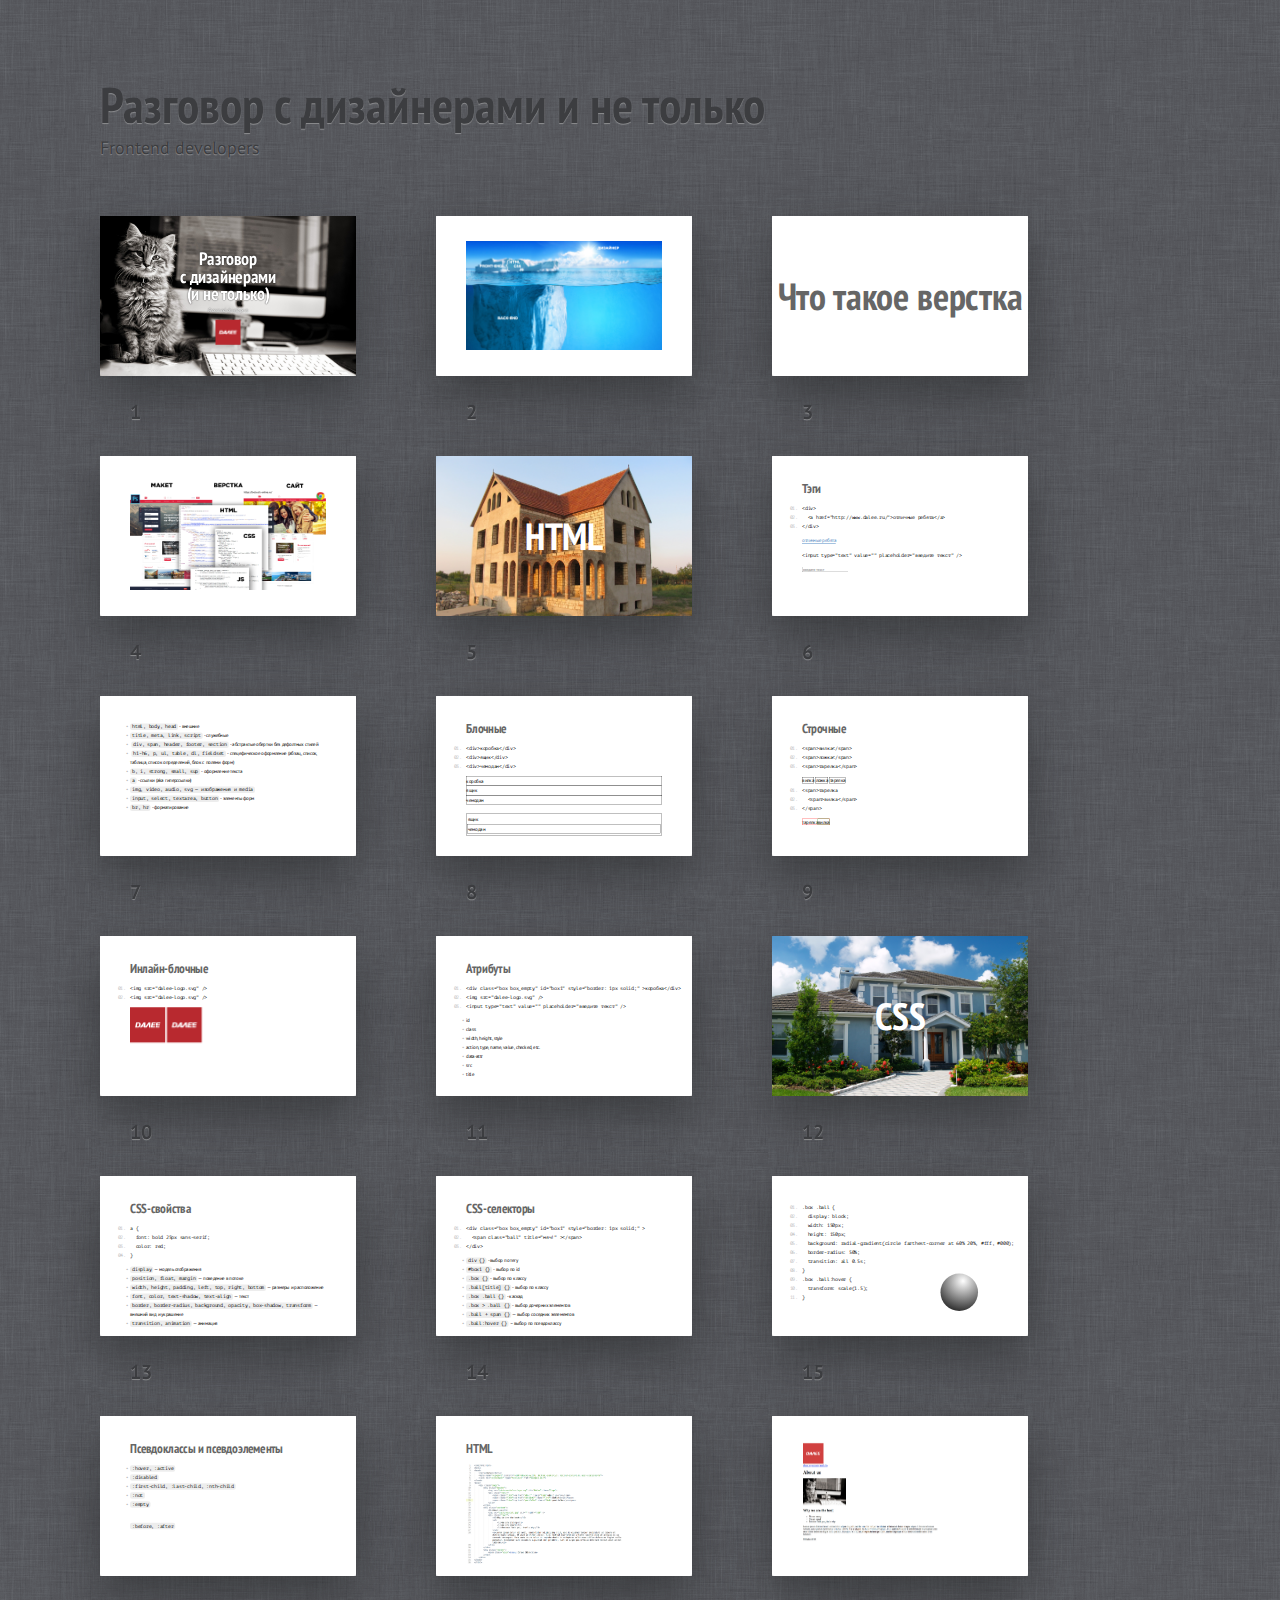
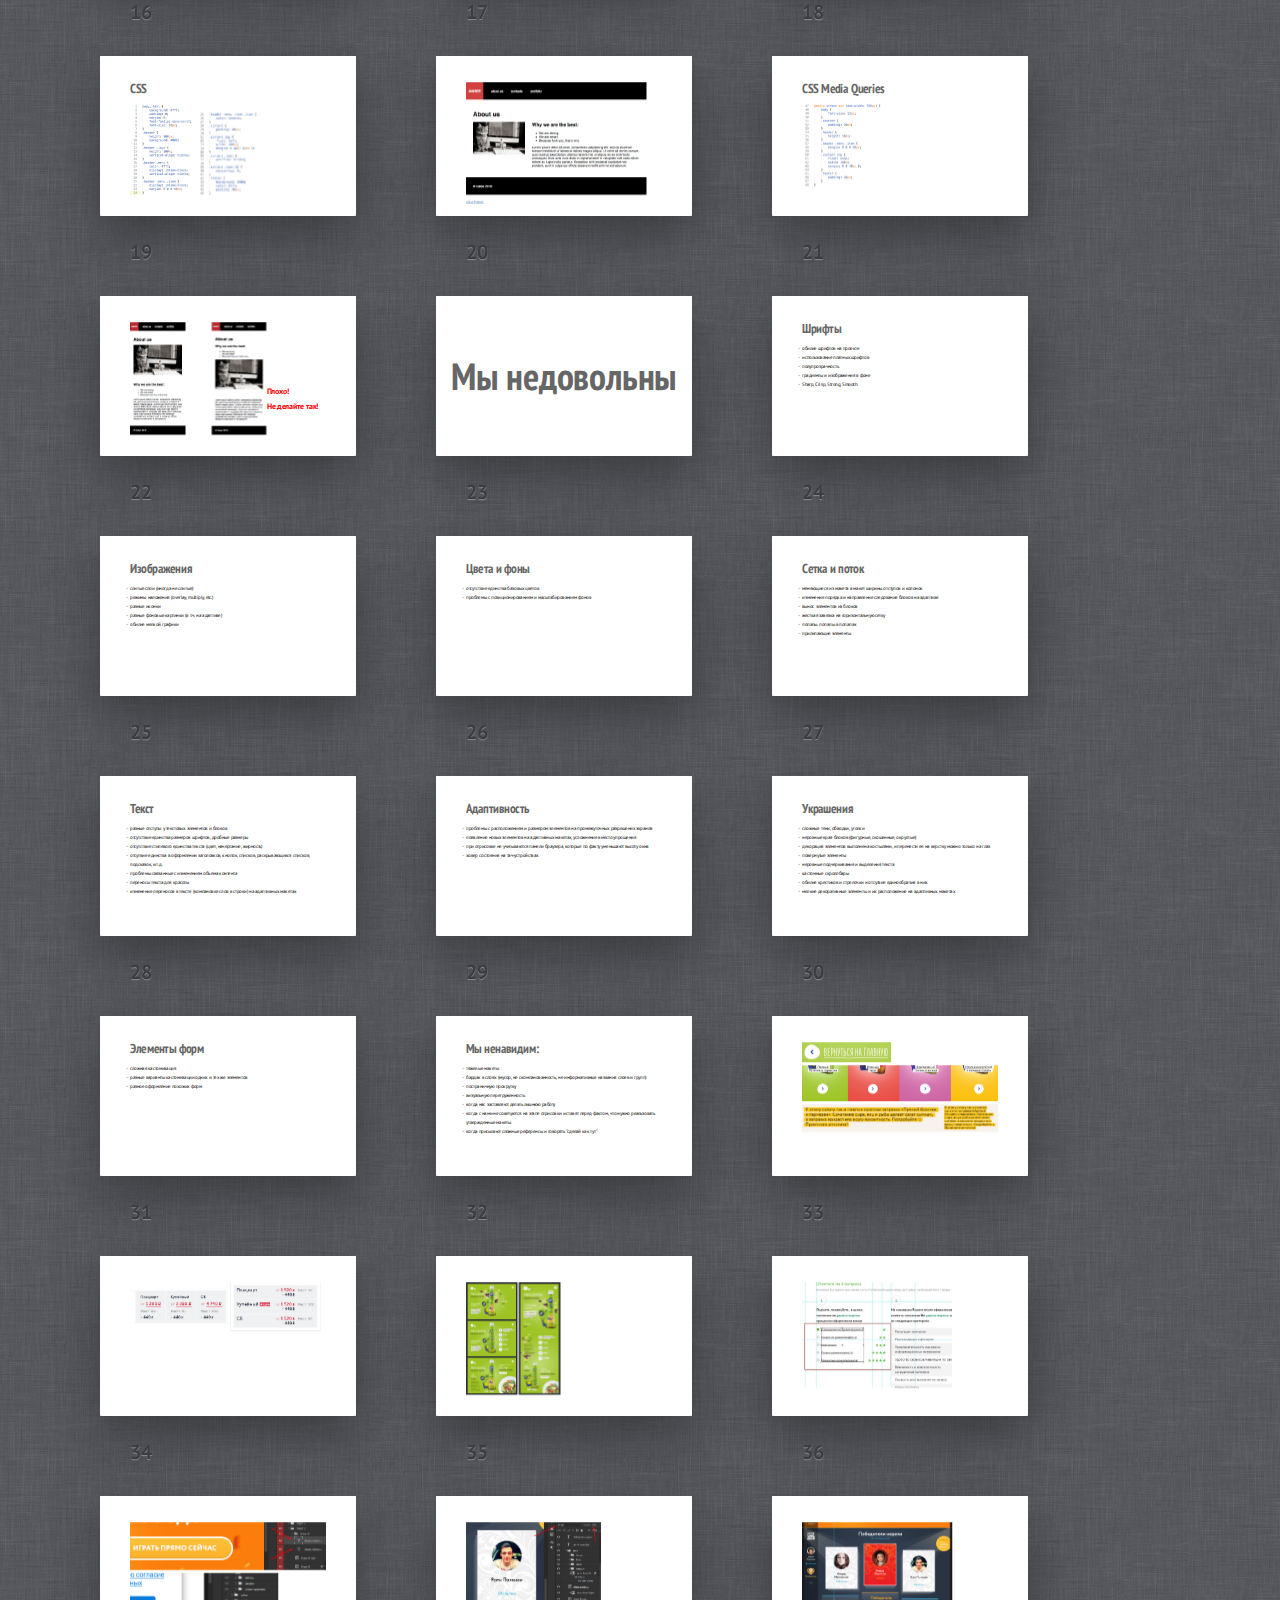
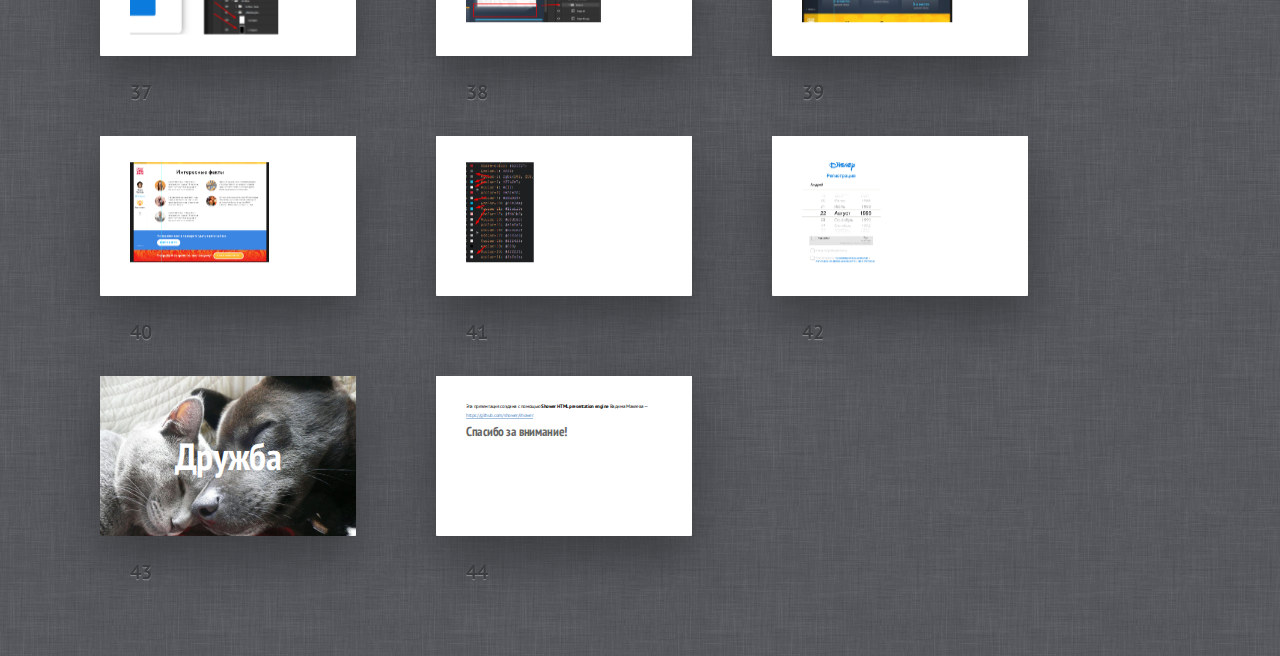
==== commit 440329c2: "fixes" ====
--- a/index.html
+++ b/index.html
@@ -91,48 +91,6 @@
 		<input type="text" placeholder="введите текст" />
 	</div></section>
 	<section class="slide"><div>
-		<h2>Блочные</h2>
-		<pre>
-			<code>&lt;div&gt;коробка&lt;/div&gt;</code>
-			<code>&lt;div&gt;ящик&lt;/div&gt;</code>
-			<code>&lt;div&gt;чемодан&lt;/div&gt;</code>
-		</pre>
-		<div style="border: 1px solid;">коробка</div>
-		<div style="border: 1px solid;">ящик</div>
-		<div style="border: 1px solid;">чемодан</div>
-		<br/>
-		<div style="border: 1px solid; padding: 5px;">
-			ящик
-			<div style="border: 1px solid;">чемодан</div>
-		</div>
-	</div></section>
-	<section class="slide"><div>
-		<h2>Строчные</h2>
-		<pre>
-			<code>&lt;span&gt;вилка&lt;/span&gt;</code>
-			<code>&lt;span&gt;ложка&lt;/span&gt;</code>
-			<code>&lt;span&gt;тарелка&lt;/span&gt;</code>
-		</pre>
-		<span style="border: 1px solid;">вилка</span>
-		<span style="border: 1px solid;">ложка</span>
-		<span style="border: 1px solid;">тарелка</span>
-		<pre>
-			<code>&lt;span&gt;тарелка</code>
-			<code>&nbsp;&nbsp;&lt;span&gt;вилка&lt;/span&gt;</code>
-			<code>&lt;/span&gt;</code>
-		</pre>
-		<span style="border: 1px solid red;">тарелка<span style="border: 1px solid green;">вилка</span></span>
-	</div></section>
-	<section class="slide"><div>
-		<h2>Инлайн-блочные</h2>
-		<pre>
-			<code>&lt;img src="dalee-logo.svg" /&gt;</code>
-			<code>&lt;img src="dalee-logo.svg" /&gt;</code>
-		</pre>
-		<img src="pictures/dalee-logo.svg">
-		<img src="pictures/dalee-logo.svg">
-	</div></section>
-	<section class="slide"><div>
 		<ul>
 			<li><code>html, body, head</code> - внешние</li>
 			<li><code>title, meta, link, script</code> - служебные</li>
@@ -148,6 +106,48 @@
 			<li><code>input, select, textarea, button</code> - элементы форм</li>
 			<li><code>br, hr</code> - форматирование</li>
 		</ul>
+	</div></section>
+	<section class="slide"><div>
+		<h2>Блочные</h2>
+		<pre>
+			<code>&lt;div&gt;коробка&lt;/div&gt;</code>
+			<code>&lt;div&gt;ящик&lt;/div&gt;</code>
+			<code>&lt;div&gt;чемодан&lt;/div&gt;</code>
+		</pre>
+		<div style="border: 1px solid;">коробка</div>
+		<div style="border: 1px solid;">ящик</div>
+		<div style="border: 1px solid;">чемодан</div>
+		<br/>
+		<div style="border: 1px solid; padding: 5px;">
+			ящик
+			<div style="border: 1px solid;">чемодан</div>
+		</div>
+	</div></section>
+	<section class="slide"><div>
+		<h2>Строчные</h2>
+		<pre>
+			<code>&lt;span&gt;вилка&lt;/span&gt;</code>
+			<code>&lt;span&gt;ложка&lt;/span&gt;</code>
+			<code>&lt;span&gt;тарелка&lt;/span&gt;</code>
+		</pre>
+		<span style="border: 1px solid;">вилка</span>
+		<span style="border: 1px solid;">ложка</span>
+		<span style="border: 1px solid;">тарелка</span>
+		<pre>
+			<code>&lt;span&gt;тарелка</code>
+			<code>&nbsp;&nbsp;&lt;span&gt;вилка&lt;/span&gt;</code>
+			<code>&lt;/span&gt;</code>
+		</pre>
+		<span style="border: 1px solid red;">тарелка<span style="border: 1px solid green;">вилка</span></span>
+	</div></section>
+	<section class="slide"><div>
+		<h2>Инлайн-блочные</h2>
+		<pre>
+			<code>&lt;img src="dalee-logo.svg" /&gt;</code>
+			<code>&lt;img src="dalee-logo.svg" /&gt;</code>
+		</pre>
+		<img src="pictures/dalee-logo.svg">
+		<img src="pictures/dalee-logo.svg">
 	</div></section>
 	<section class="slide"><div>
 		<h2>Атрибуты</h2>
@@ -357,7 +357,9 @@
 	<section class="slide"><div>
 		<h2>Элементы форм</h2>
 		<ul>
-			<li class="next">кастомизация</li>
+			<li class="next">сложная кастомизация</li>
+			<li class="next">разные варианты кастомизации одних и тех же элементов</li>
+			<li class="next">разное оформление похожих форм</li>
 		</ul>
 	</div></section>
 	<section class="slide"><div>
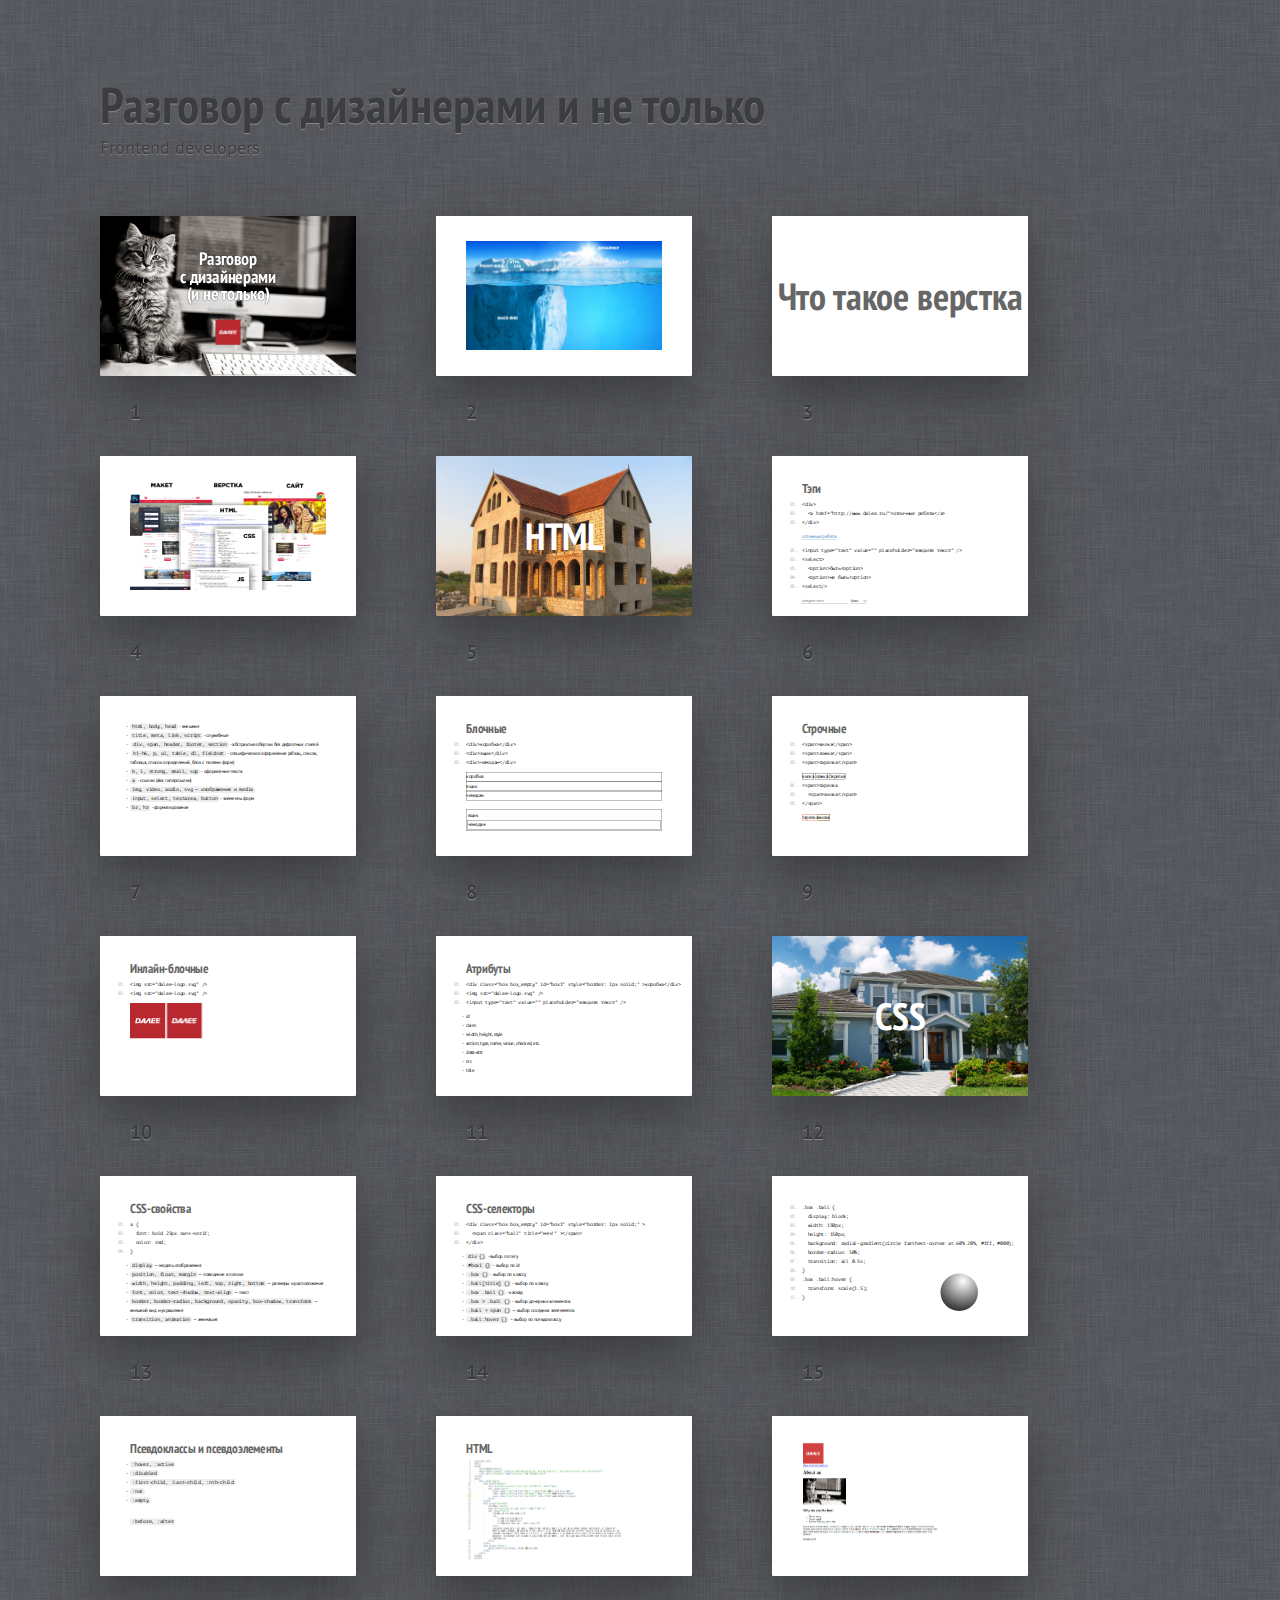
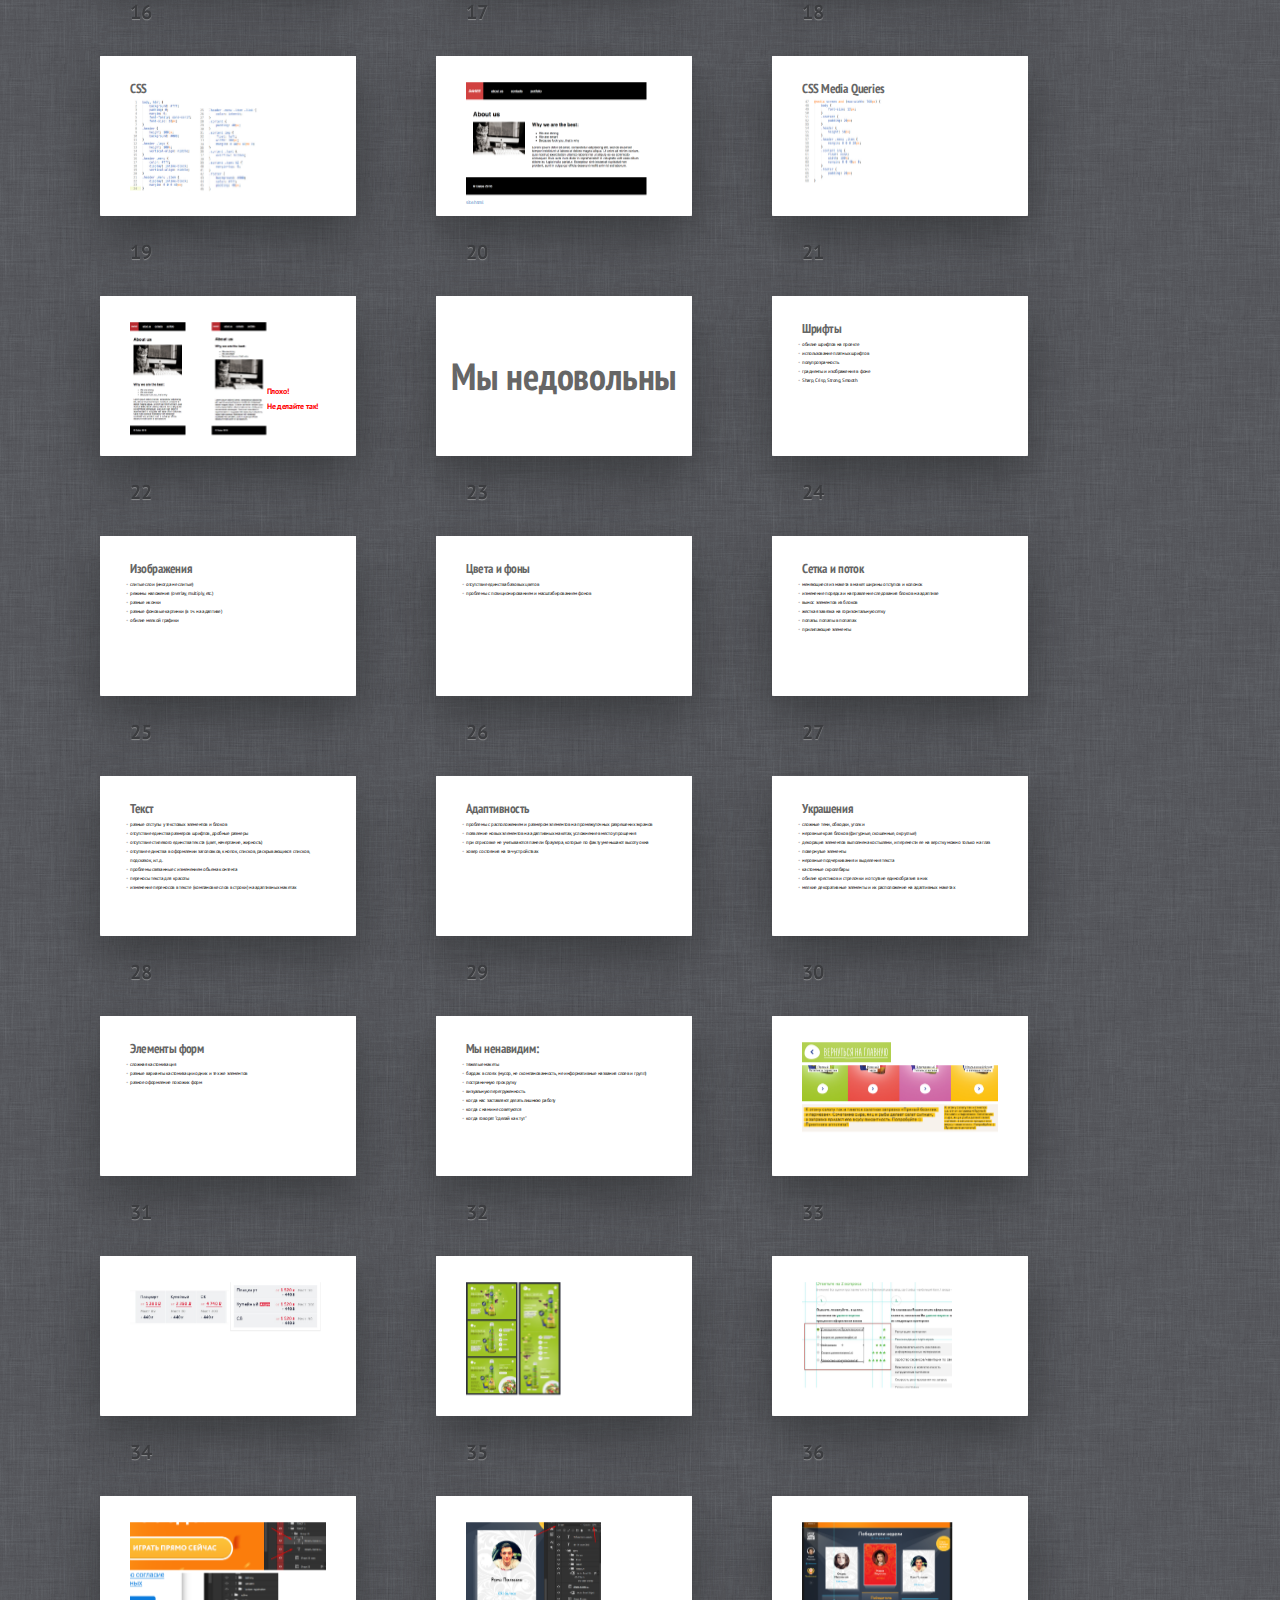
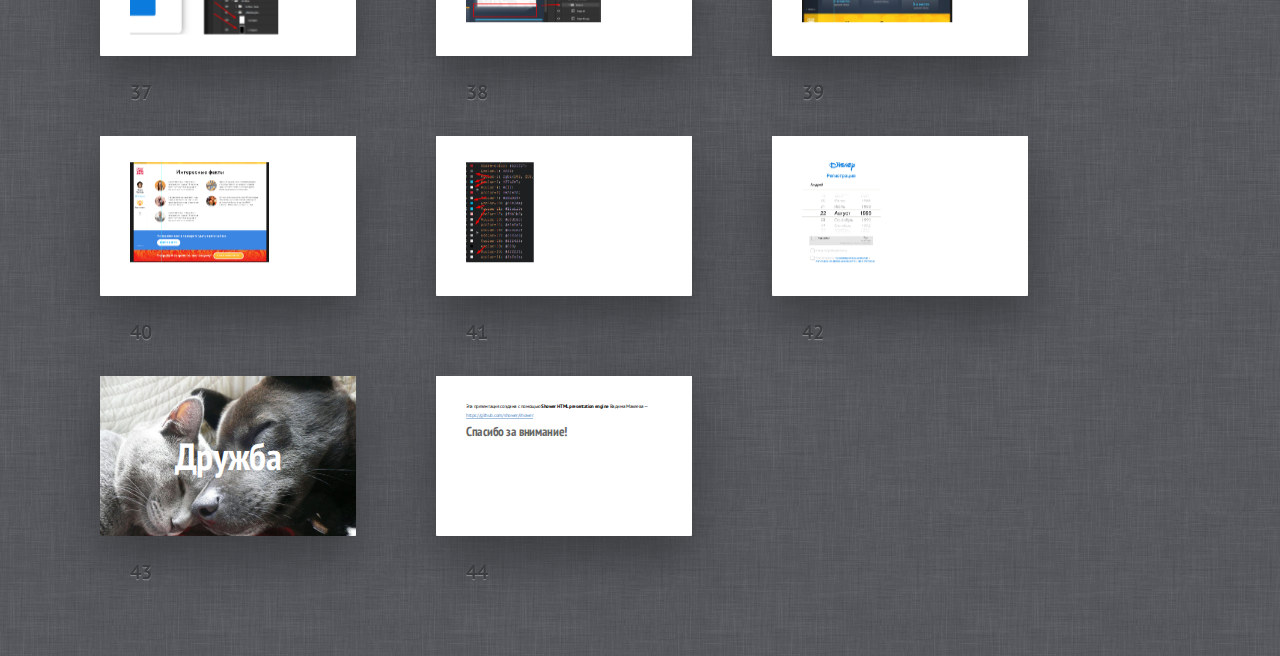
==== commit 6682b10d: "more" ====
--- a/index.html
+++ b/index.html
@@ -23,6 +23,9 @@
 			margin: 0 0 20px 0;
 		}
 		.slide p {
+			margin: 0 0 20px 0;
+		}
+		.slide h2 {
 			margin: 0 0 20px 0;
 		}
 		img {
@@ -87,8 +90,16 @@
 		<p><a href="http://www.dalee.ru/">отличные ребята</a></p>
 		<pre>
 			<code>&lt;input type="text" value="" placeholder="введите текст" /&gt;</code>
+			<code>&lt;select&gt;</code>
+			<code>&nbsp;&nbsp;&lt;option&gt;быть&lt;option&gt;</code>
+			<code>&nbsp;&nbsp;&lt;option&gt;не быть&lt;option&gt;</code>
+			<code>&lt;select/&gt;</code>
 		</pre>
 		<input type="text" placeholder="введите текст" />
+		<select>
+			<option>быть</option>
+			<option>не быть</option>
+		</select>
 	</div></section>
 	<section class="slide"><div>
 		<ul>
@@ -370,8 +381,8 @@
 			<li class="next">постраничную прокрутку</li>
 			<li class="next">визуальную перегруженность</li>
 			<li class="next">когда нас заставляют делать лишнюю работу</li>
-			<li class="next">когда с нами не советуются на этапе отрисовки и ставят перед фактом, что нужно реальзовать утвержденные макеты</li>
-			<li class="next">когда присылают сложные референсы и говорять "сделай как тут"</li>
+			<li class="next">когда с нами не советуются</li>
+			<li class="next">когда говорят "сделай как тут"</li>
 		</ul>
 	</div></section>
 	<section class="slide"><div>
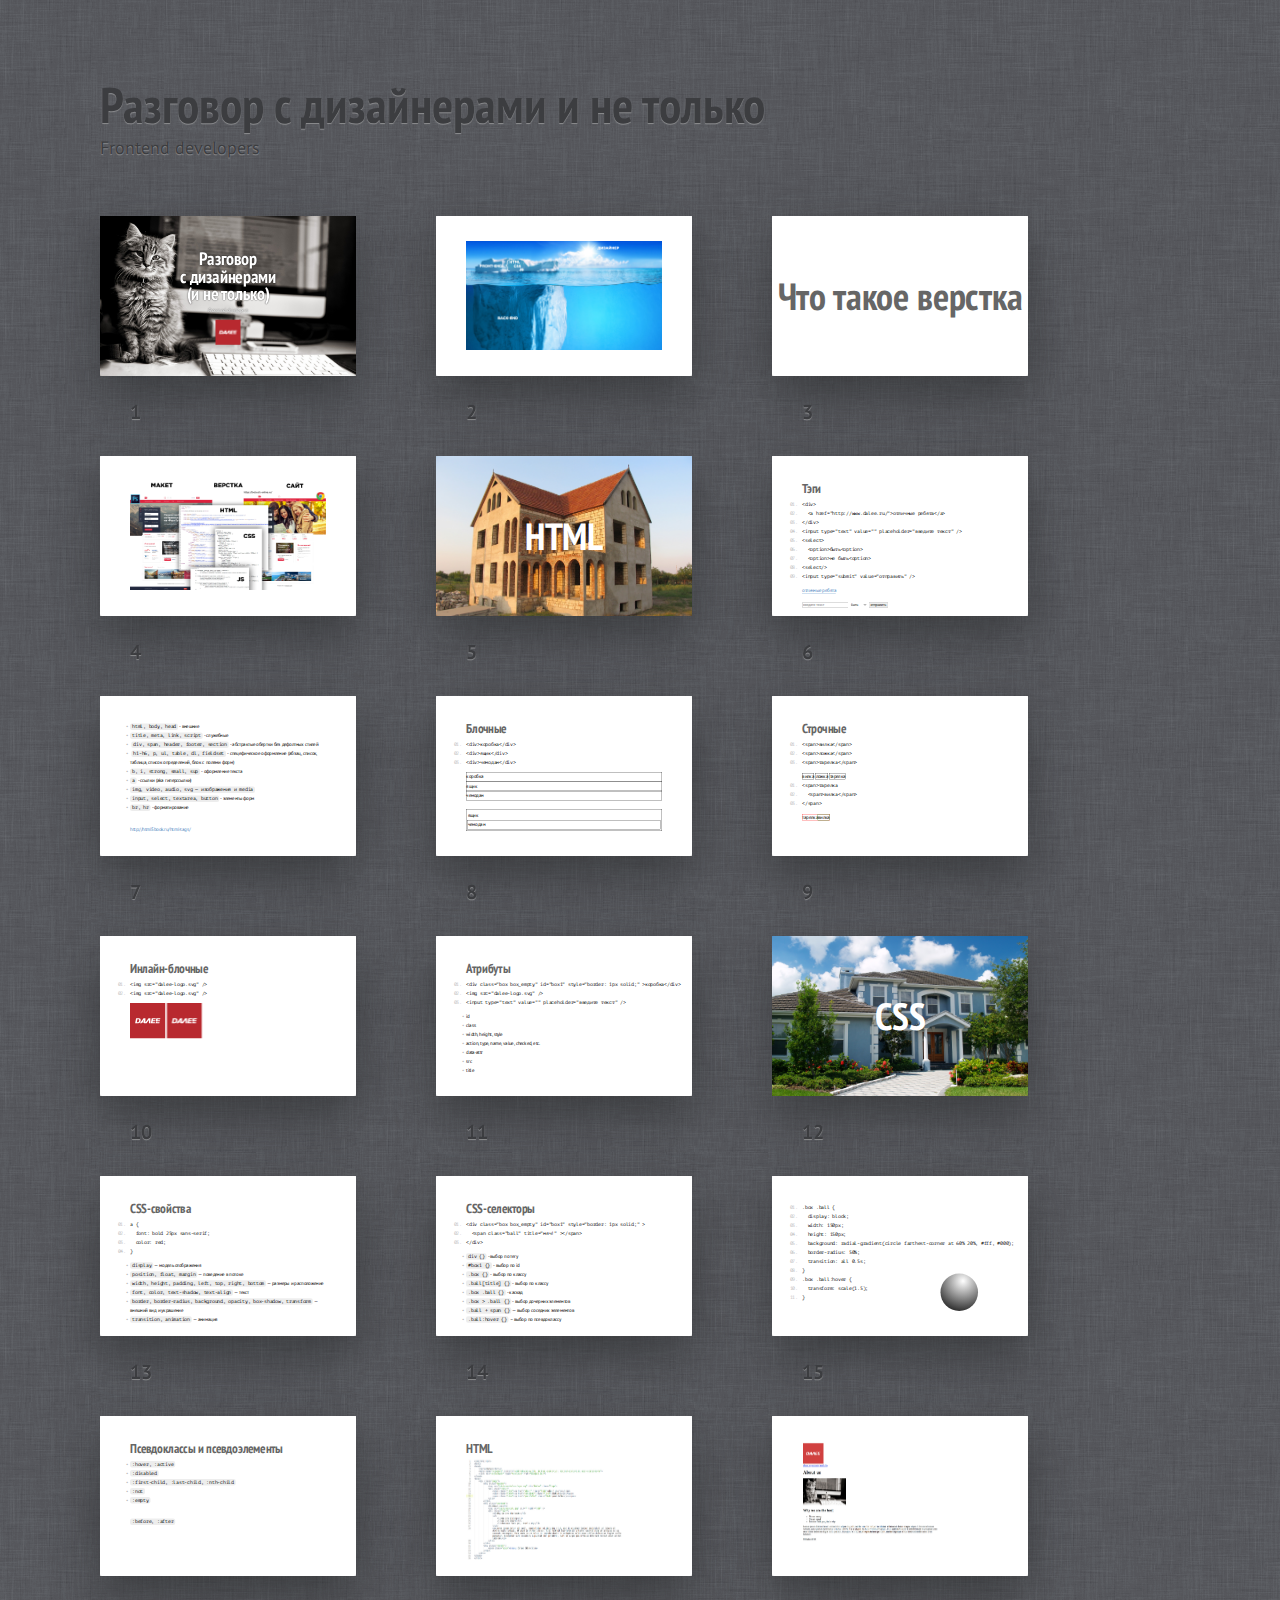
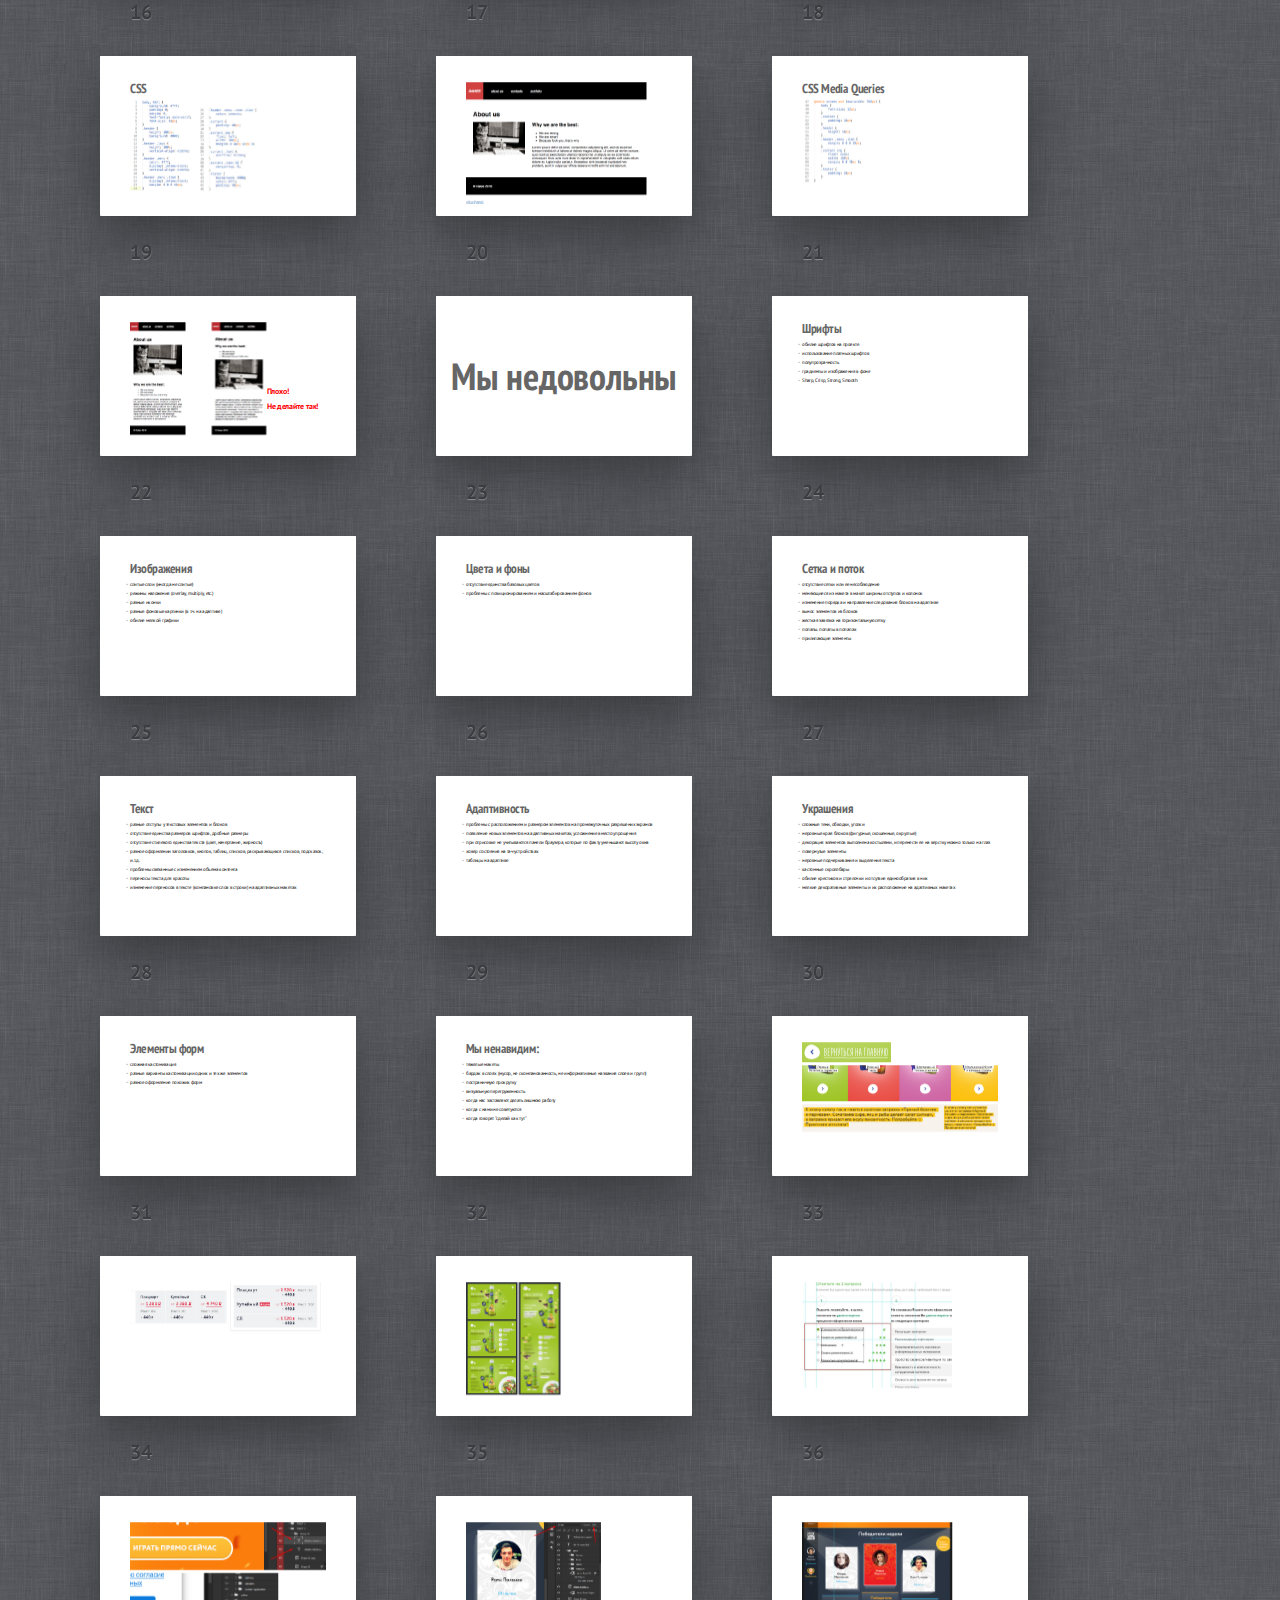
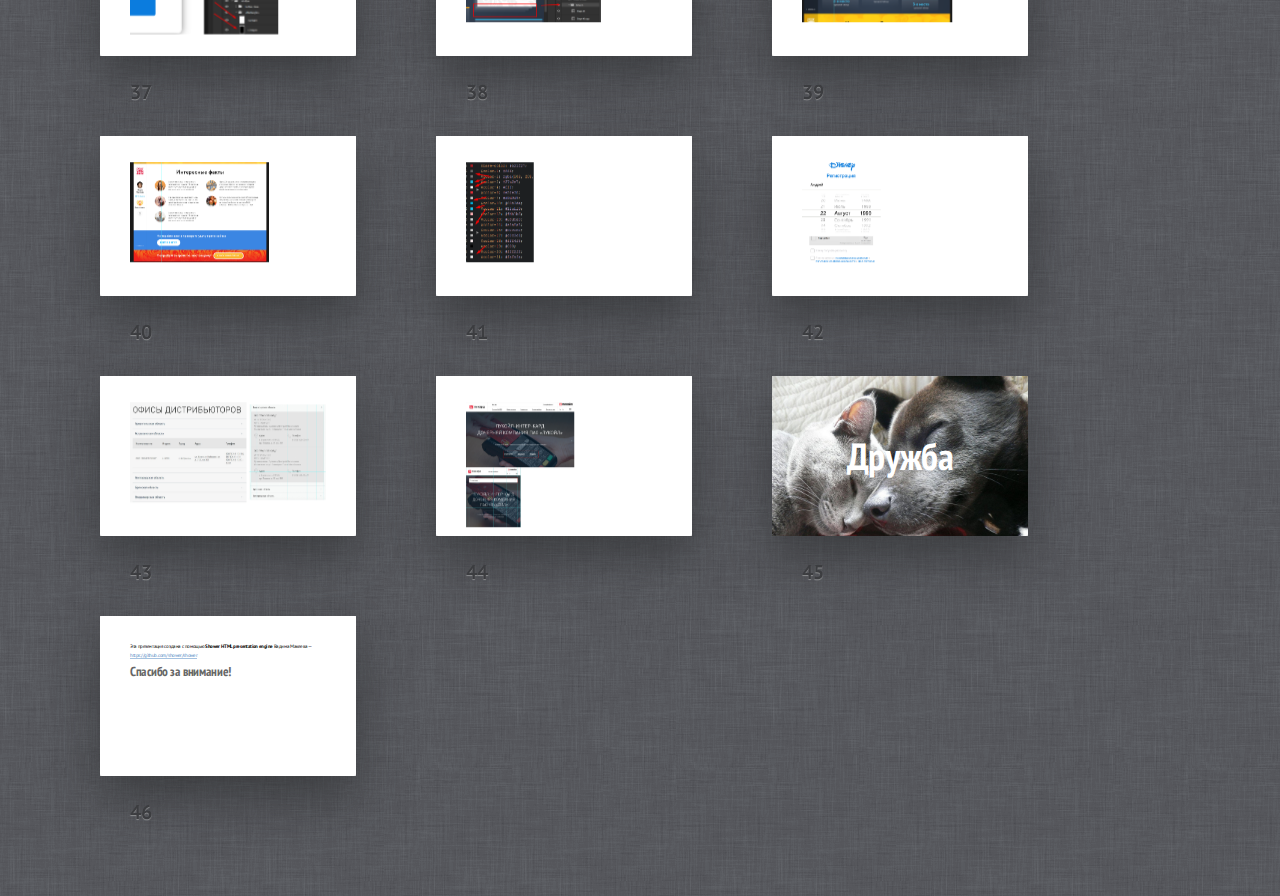
==== commit 16387aeb: "more" ====
--- a/index.html
+++ b/index.html
@@ -86,20 +86,20 @@
 			<code>&lt;div&gt;</code>
 			<code>&nbsp;&nbsp;&lt;a href="http://www.dalee.ru/"&gt;отличные ребята&lt;/a&gt;</code>
 			<code>&lt;/div&gt;</code>
-		</pre>
-		<p><a href="http://www.dalee.ru/">отличные ребята</a></p>
-		<pre>
 			<code>&lt;input type="text" value="" placeholder="введите текст" /&gt;</code>
 			<code>&lt;select&gt;</code>
 			<code>&nbsp;&nbsp;&lt;option&gt;быть&lt;option&gt;</code>
 			<code>&nbsp;&nbsp;&lt;option&gt;не быть&lt;option&gt;</code>
 			<code>&lt;select/&gt;</code>
-		</pre>
+			<code>&lt;input type="submit" value="отправить" /&gt;</code>
+		</pre>
+		<p><a href="http://www.dalee.ru/">отличные ребята</a></p>
 		<input type="text" placeholder="введите текст" />
 		<select>
 			<option>быть</option>
 			<option>не быть</option>
 		</select>
+		<input type="submit" value="отправить" />
 	</div></section>
 	<section class="slide"><div>
 		<ul>
@@ -117,6 +117,7 @@
 			<li><code>input, select, textarea, button</code> - элементы форм</li>
 			<li><code>br, hr</code> - форматирование</li>
 		</ul>
+		<a href="http://html5book.ru/html-tags/">http://html5book.ru/html-tags/</a>
 	</div></section>
 	<section class="slide"><div>
 		<h2>Блочные</h2>
@@ -323,6 +324,7 @@
 	<section class="slide"><div>
 		<h2>Сетка и поток</h2>
 		<ul>
+			<li class="next">отсутствие сетки или ее несоблюдение</li>
 			<li class="next">меняющиеся из макета в макет ширины отступов и колонок</li>
 			<li class="next">изменение порядка и направление следования блоков на адаптиве</li>
 			<li class="next">вынос элементов из блоков</li>
@@ -337,7 +339,7 @@
 			<li class="next">разные отступы у текстовых элементов и блоков</li>
 			<li class="next">отсутствие единства размеров шрифтов, дробные размеры</li>
 			<li class="next">отсутствие стилевого единства текста (цвет, начертание, жирность)</li>
-			<li class="next">отсутвие единства в оформлении заголовков, кнопок, списков, раскрывающихся списков, подсказок, и.т.д.</li>
+			<li class="next">разное оформлении заголовков, кнопок, таблиц, списков, раскрывающихся списков, подсказок, и.т.д.</li>
 			<li class="next">проблемы связанные с изменением объема контента</li>
 			<li class="next">переносы текста для красоты</li>
 			<li class="next">изменение переносов в тексте (компановке слов в строки) на адаптивных макетах</li>
@@ -350,6 +352,7 @@
 			<li class="next">появление новых элементов на адаптивных макетах, усложнение вместо упрощения</li>
 			<li class="next">при отрисовке не учитываются панели браузера, которые по факту уменьшают высоту окна</li>
 			<li class="next">ховер состояния на тач-устройствах</li>
+			<li class="next">таблицы на адаптиве</li>
 		</ul>
 	</div></section>
 	<section class="slide"><div>
@@ -394,30 +397,36 @@
 		<img src="pictures/order.jpg" alt="" width="100%">
 	</div></section>
 	<section class="slide"><div>
-		<img src="pictures/maket.jpg" alt="" height="450px;">
-		<img src="pictures/maket2.jpg" alt="" height="450px;">
-	</div></section>
-	<section class="slide"><div>
-		<img src="pictures/line-height.jpg" alt="" width="600px;" />
+		<img src="pictures/maket.jpg" alt="" height="450px">
+		<img src="pictures/maket2.jpg" alt="" height="450px">
+	</div></section>
+	<section class="slide"><div>
+		<img src="pictures/line-height.jpg" alt="" width="600px" />
 	</div></section>
 	<section class="slide"><div>
 		<img src="pictures/media/image16.png" alt="" width="100%" >
 		<img src="pictures/media/image12.png" alt="" class="next" >
 	</div></section>
 	<section class="slide"><div>
-		<img src="pictures/media/image18.png" alt="" height="400px;">
-	</div></section>
-	<section class="slide"><div>
-		<img src="pictures/media/image14.png" alt="" height="400px;">
-	</div></section>
-	<section class="slide"><div>
-		<img src="pictures/media/image11.png" alt="" height="400px;">
-	</div></section>
-	<section class="slide"><div>
-		<img src="pictures/media/image13.png" alt="" height="400px;">
-	</div></section>
-	<section class="slide"><div>
-		<img src="pictures/media/image15.png" alt="" height="400px;">
+		<img src="pictures/media/image18.png" alt="" height="400px">
+	</div></section>
+	<section class="slide"><div>
+		<img src="pictures/media/image14.png" alt="" height="400px">
+	</div></section>
+	<section class="slide"><div>
+		<img src="pictures/media/image11.png" alt="" height="400px">
+	</div></section>
+	<section class="slide"><div>
+		<img src="pictures/media/image13.png" alt="" height="400px">
+	</div></section>
+	<section class="slide"><div>
+		<img src="pictures/media/image15.png" alt="" height="400px">
+	</div></section>
+	<section class="slide"><div>
+		<img src="pictures/table.jpg" alt="" width="100%">
+	</div></section>
+	<section class="slide"><div>
+		<img src="pictures/pizdets.jpg" alt="" height="500px">
 	</div></section>
 
 	<section class="slide shout" style="background-image: url(pictures/cat&dog.jpg); background-size: cover;"><div>
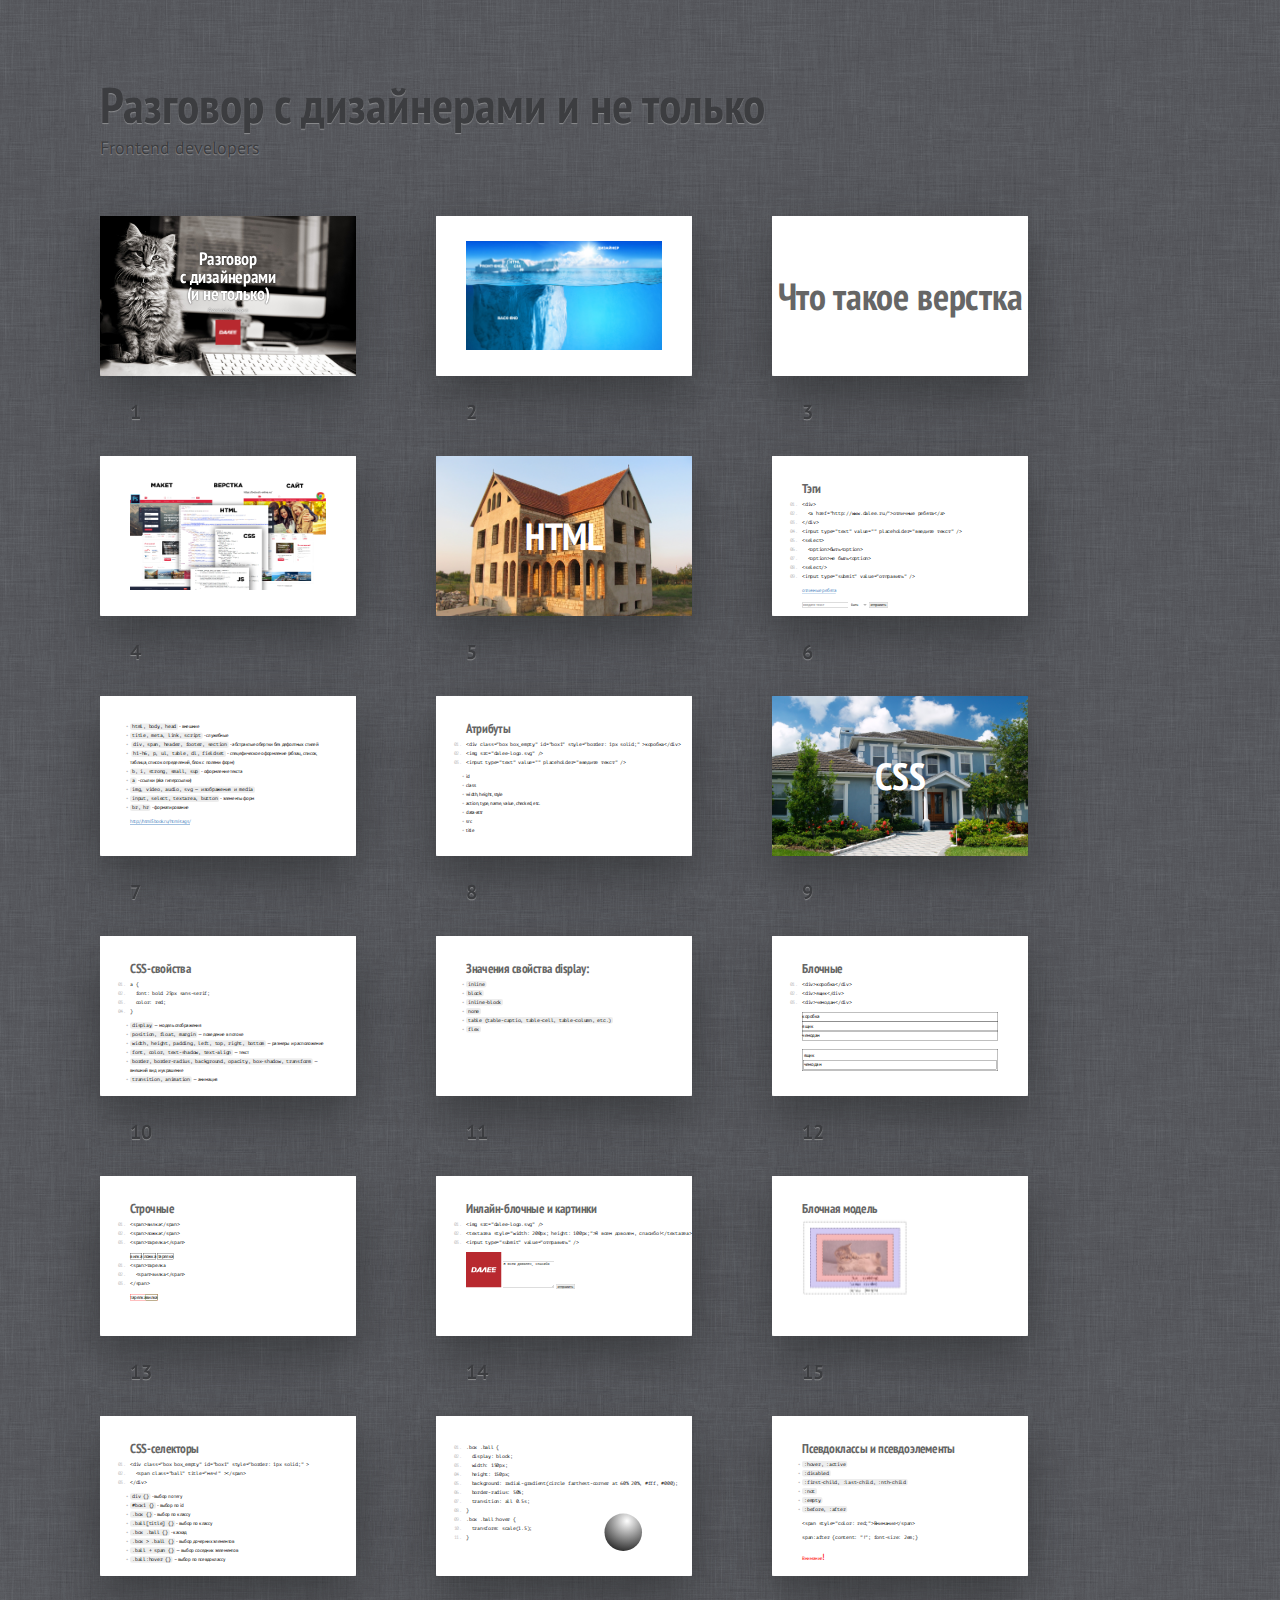
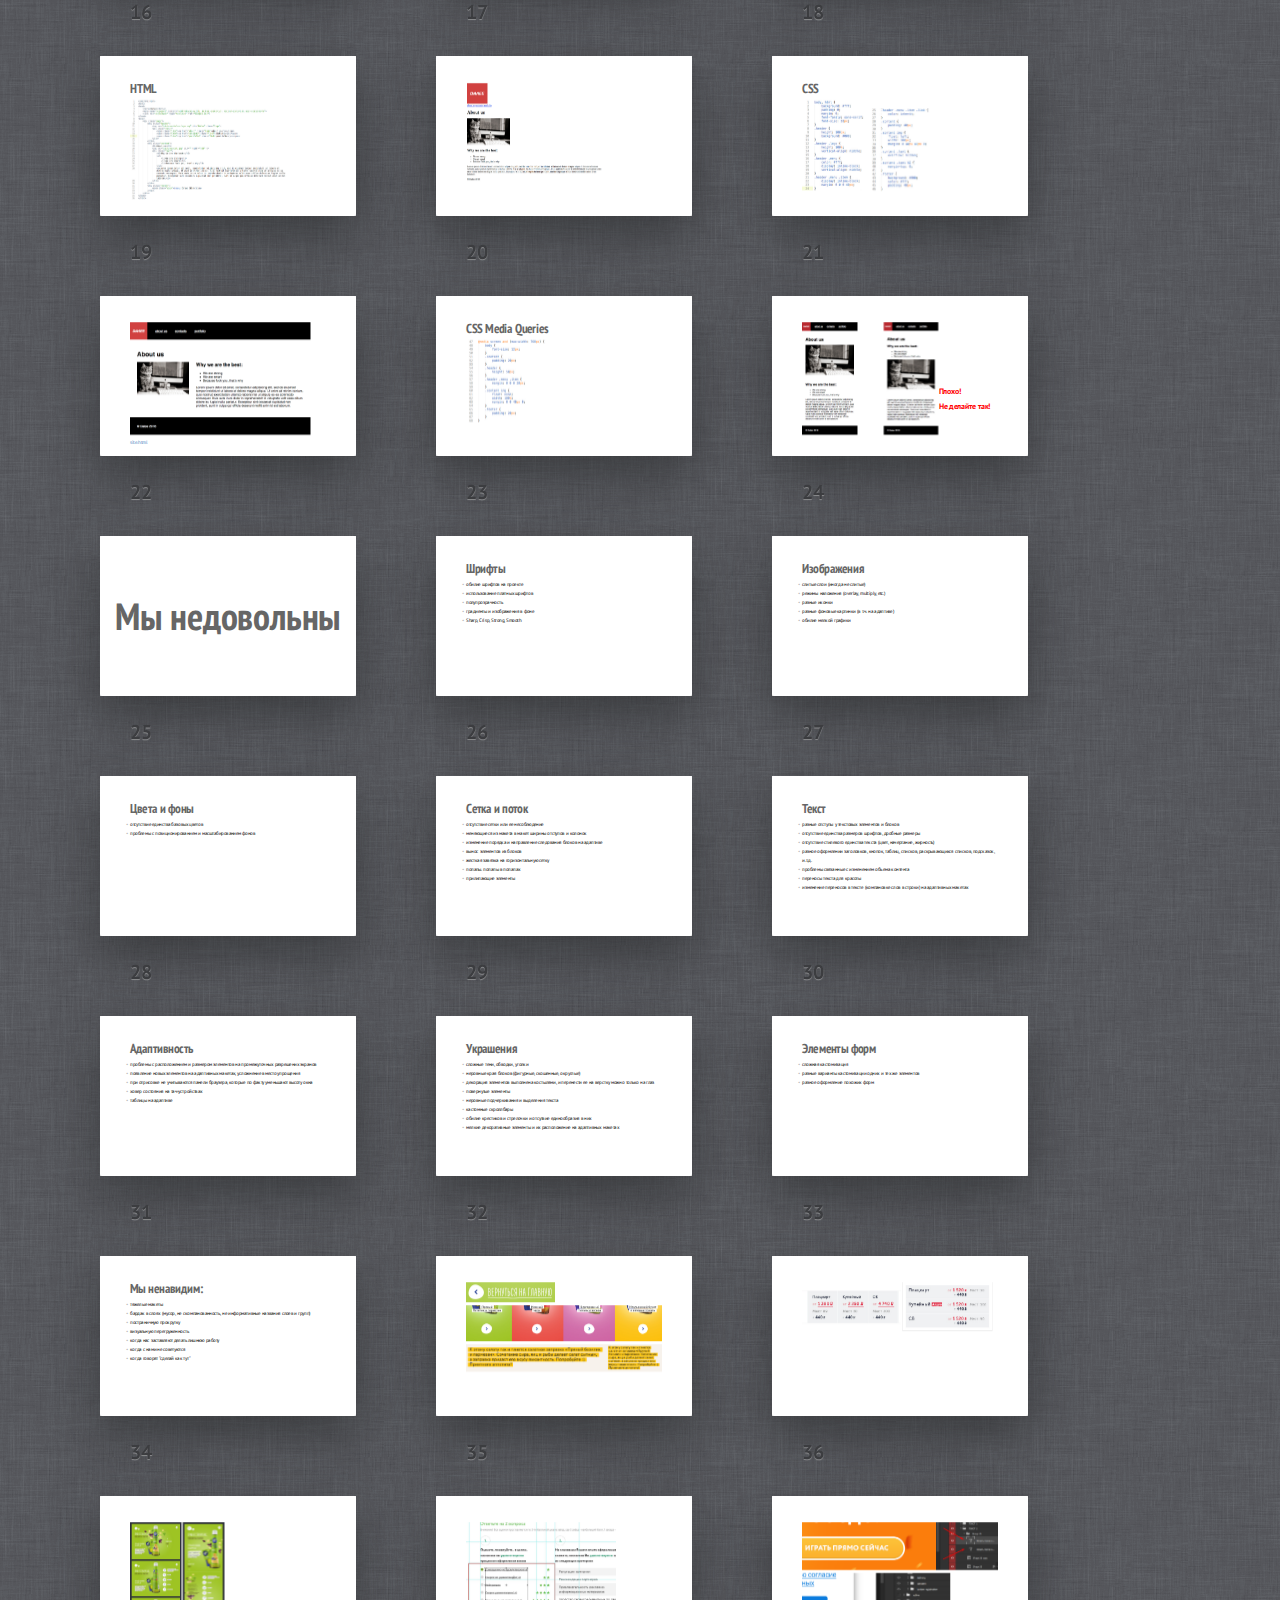
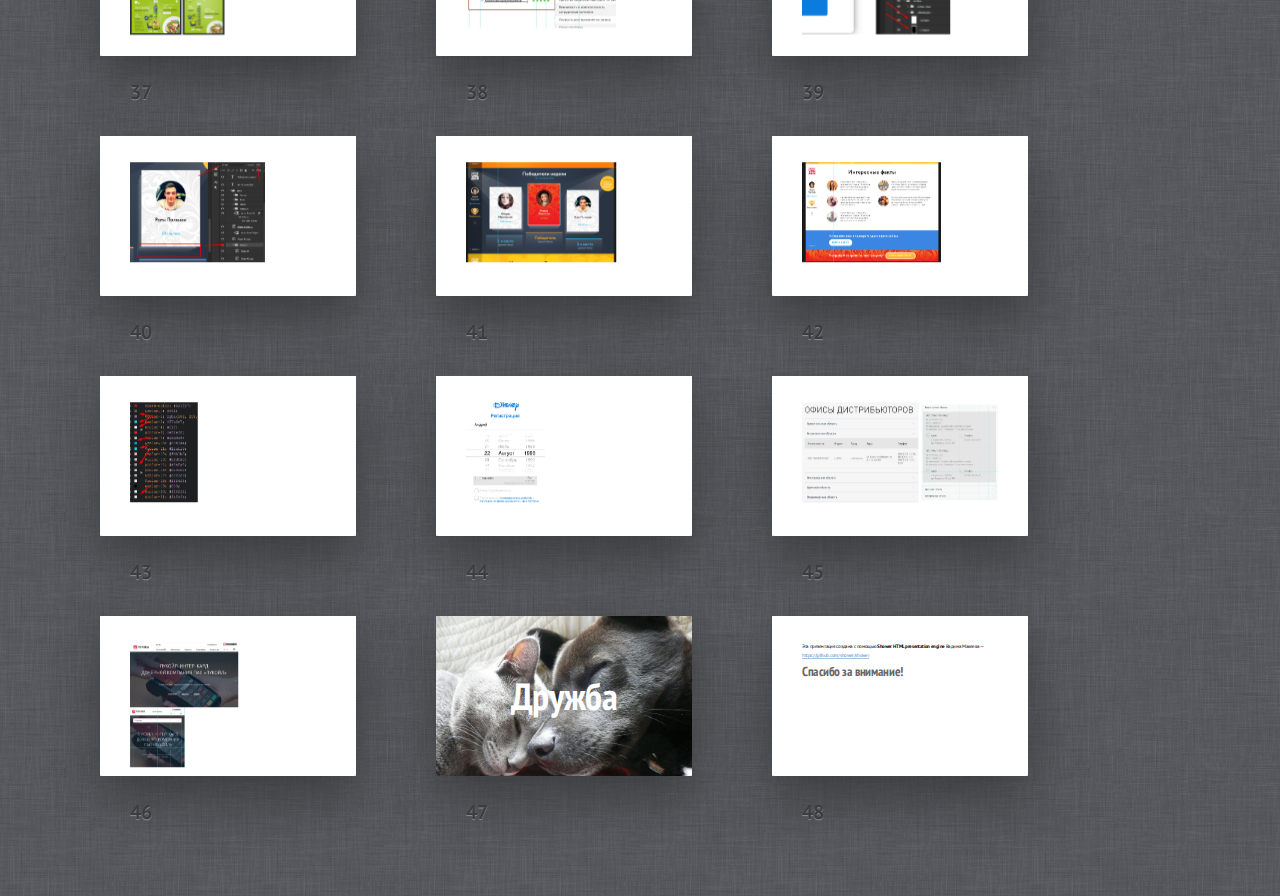
==== commit c92ae21d: "more" ====
--- a/index.html
+++ b/index.html
@@ -19,13 +19,7 @@
 		.slide .image-box img {
 			width: 100%;
 		}
-		.slide pre {
-			margin: 0 0 20px 0;
-		}
-		.slide p {
-			margin: 0 0 20px 0;
-		}
-		.slide h2 {
+		.slide pre, .slide p, .slide h2, .slide ul {
 			margin: 0 0 20px 0;
 		}
 		img {
@@ -120,6 +114,54 @@
 		<a href="http://html5book.ru/html-tags/">http://html5book.ru/html-tags/</a>
 	</div></section>
 	<section class="slide"><div>
+		<h2>Атрибуты</h2>
+		<pre>
+			<code>&lt;div class="box box_empty" id="box1" style="border: 1px solid;" &gt;коробка&lt;/div&gt;</code>
+			<code>&lt;img src="dalee-logo.svg" /&gt;</code>
+			<code>&lt;input type="text" value="" placeholder="введите текст" /&gt;</code>
+		</pre>
+		<ul>
+			<li>id</li>
+			<li>class</li>
+			<li>width, height, style</li>
+			<li>action, type, name, value, checked, etc.</li>
+			<li>data-attr</li>
+			<li>src</li>
+			<li>title</li>
+		</ul>
+	</div></section>
+	<section class="slide shout" style="background-image: url(pictures/dom2.jpg); background-size: cover;"><div>
+		<h2 style="color: #fff;">CSS</h2>
+	</div></section>
+	<section class="slide"><div>
+		<h2>CSS-свойства</h2>
+		<pre>
+			<code>a {</code>
+			<code>&nbsp;&nbsp;font: bold 25px sans-serif;</code>
+			<code>&nbsp;&nbsp;color: red;</code>
+			<code>}</code>
+		</pre>
+		<ul>
+			<li><code>display</code> — модель отображения</li>
+			<li><code>position, float, margin</code> — поведение в потоке</li>
+			<li><code>width, height, padding, left, top, right, bottom</code> — размеры и расположение</li>
+			<li><code>font, color, text-shadow, text-align</code> — текст</li>
+			<li><code>border, border-radius, background, opacity, box-shadow, transform</code> — внешний вид и украшение</li>
+			<li><code>transition, animation</code> — анимация</li>
+		</ul>
+	</div></section>
+	<section class="slide"><div>
+		<h2>Значения свойства display:</h2>
+		<ul>
+			<li><code>inline</code></li>
+			<li><code>block</code></li>
+			<li><code>inline-block</code></li>
+			<li><code>none</code></li>
+			<li><code>table (table-captio, table-cell, table-column, etc.)</code></li>
+			<li><code>flex</code></li>
+		</ul>
+	</div></section>
+	<section class="slide"><div>
 		<h2>Блочные</h2>
 		<pre>
 			<code>&lt;div&gt;коробка&lt;/div&gt;</code>
@@ -153,50 +195,19 @@
 		<span style="border: 1px solid red;">тарелка<span style="border: 1px solid green;">вилка</span></span>
 	</div></section>
 	<section class="slide"><div>
-		<h2>Инлайн-блочные</h2>
+		<h2>Инлайн-блочные и картинки</h2>
 		<pre>
 			<code>&lt;img src="dalee-logo.svg" /&gt;</code>
-			<code>&lt;img src="dalee-logo.svg" /&gt;</code>
+			<code>&lt;textarea style="width: 200px; height: 100px;"&gt;Я всем доволен, спасибо!&lt;/textarea&gt;</code>
+			<code>&lt;input type="submit" value="отправить" /&gt;</code>
 		</pre>
 		<img src="pictures/dalee-logo.svg">
-		<img src="pictures/dalee-logo.svg">
-	</div></section>
-	<section class="slide"><div>
-		<h2>Атрибуты</h2>
-		<pre>
-			<code>&lt;div class="box box_empty" id="box1" style="border: 1px solid;" &gt;коробка&lt;/div&gt;</code>
-			<code>&lt;img src="dalee-logo.svg" /&gt;</code>
-			<code>&lt;input type="text" value="" placeholder="введите текст" /&gt;</code>
-		</pre>
-		<ul>
-			<li>id</li>
-			<li>class</li>
-			<li>width, height, style</li>
-			<li>action, type, name, value, checked, etc.</li>
-			<li>data-attr</li>
-			<li>src</li>
-			<li>title</li>
-		</ul>
-	</div></section>
-	<section class="slide shout" style="background-image: url(pictures/dom2.jpg); background-size: cover;"><div>
-		<h2 style="color: #fff;">CSS</h2>
-	</div></section>
-	<section class="slide"><div>
-		<h2>CSS-свойства</h2>
-		<pre>
-			<code>a {</code>
-			<code>&nbsp;&nbsp;font: bold 25px sans-serif;</code>
-			<code>&nbsp;&nbsp;color: red;</code>
-			<code>}</code>
-		</pre>
-		<ul>
-			<li><code>display</code> — модель отображения</li>
-			<li><code>position, float, margin</code> — поведение в потоке</li>
-			<li><code>width, height, padding, left, top, right, bottom</code> — размеры и расположение</li>
-			<li><code>font, color, text-shadow, text-align</code> — текст</li>
-			<li><code>border, border-radius, background, opacity, box-shadow, transform</code> — внешний вид и украшение</li>
-			<li><code>transition, animation</code> — анимация</li>
-		</ul>
+		<textarea style="width: 200px; height: 100px;">Я всем доволен, спасибо</textarea>
+		<input type="submit" name="" value="отправить">
+	</div></section>
+	<section class="slide"><div>
+		<h2>Блочная модель</h2>
+		<img src="pictures/block-model.jpg" alt="" />
 	</div></section>
 	<section class="slide"><div>
 		<h2>CSS-селекторы</h2>
@@ -256,8 +267,15 @@
 			<li><code>:first-child, :last-child, :nth-child</code></li>
 			<li><code>:not</code></li> 
 			<li><code>:empty</code></li>
-		</ul>
-		<p><code>:before, :after</code></p>
+			<li><code>:before, :after</code></li>
+		</ul>
+		<pre>
+			<code>&lt;span style="color: red;"&gt;Внимание&lt;/span&gt;</code>
+		</pre>
+		<pre>
+			<code>span:after {content: "!"; font-size: 2em;}</code>
+		</pre>
+		<span style="color: red;">Внимание<span style="font-size: 2em;">!</span></span>
 	</div></section>
 	<section class="slide"><div>
 		<h2>HTML</h2>
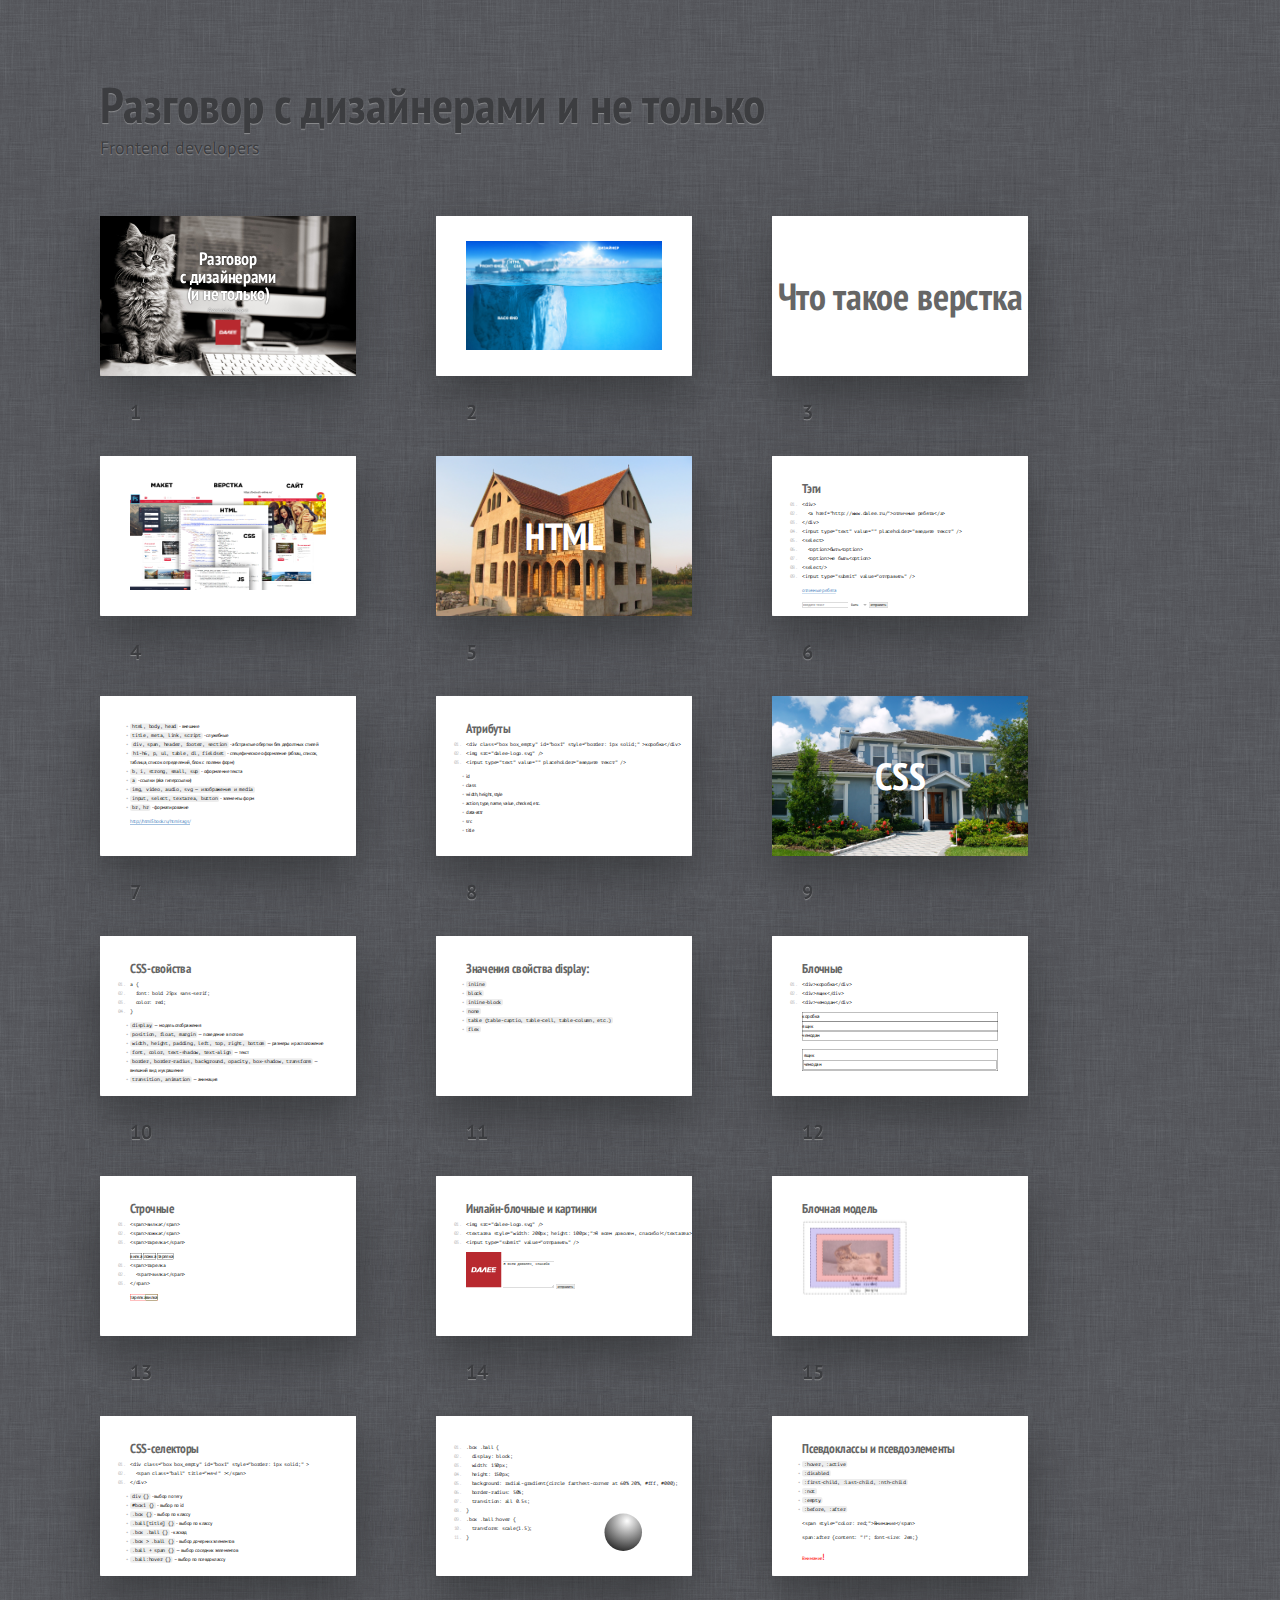
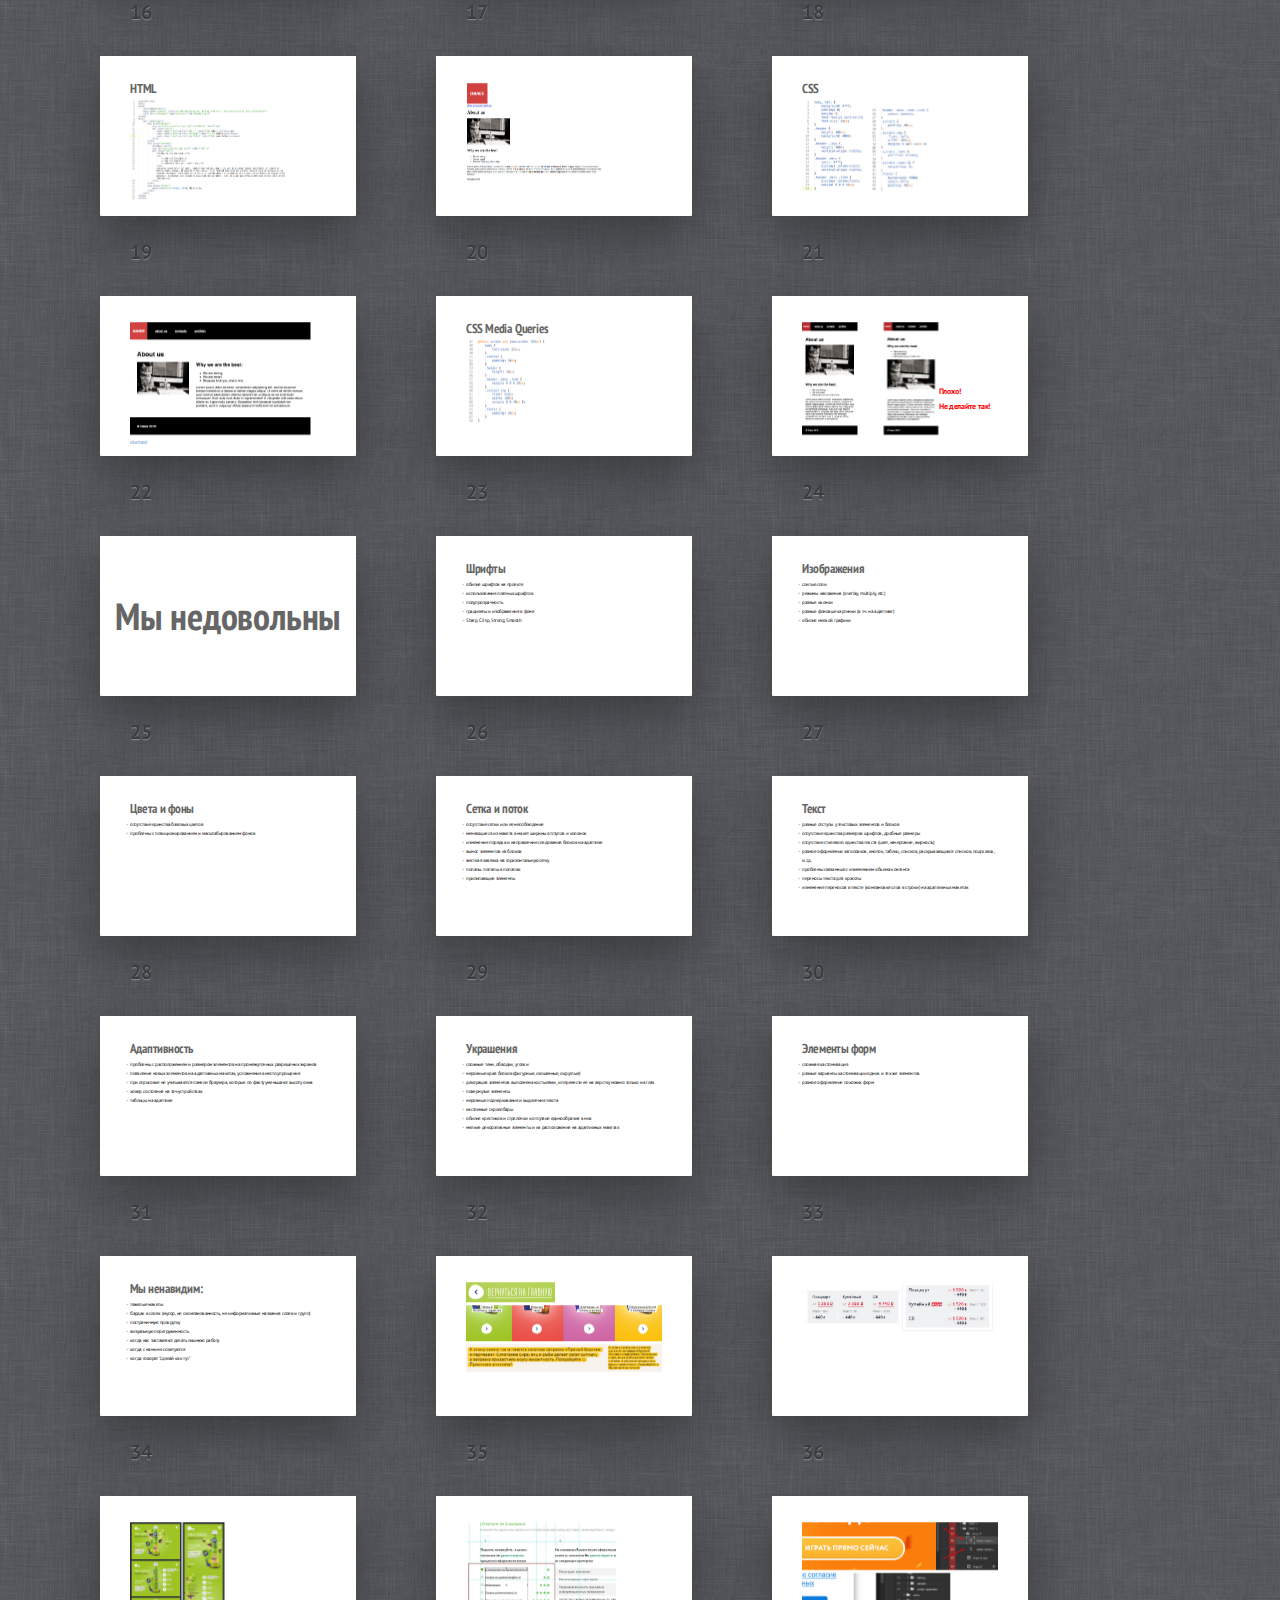
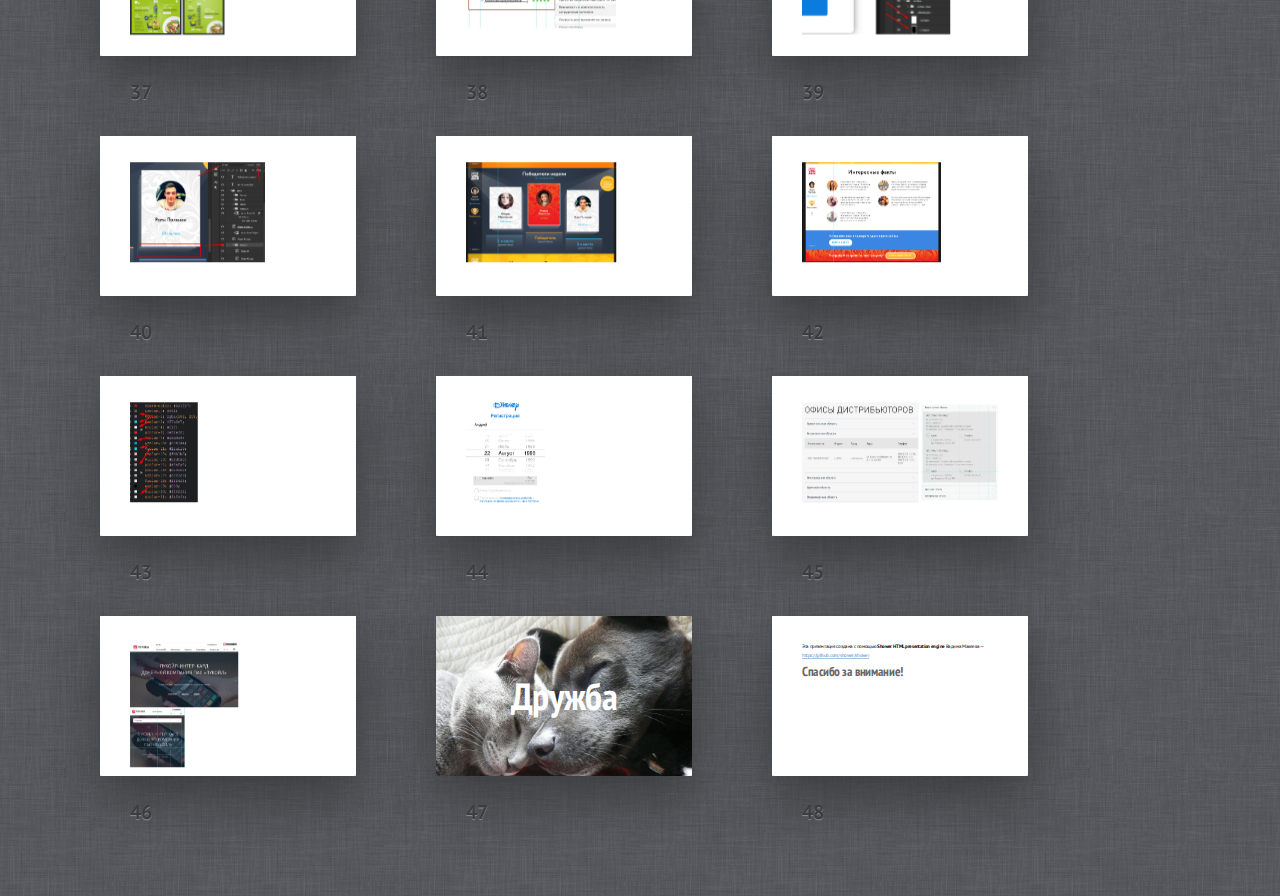
==== commit fab3031b: "more" ====
--- a/index.html
+++ b/index.html
@@ -1,7 +1,7 @@
 <!DOCTYPE HTML>
 <html lang="en">
 <head>
-	<title>Frontend</title>
+	<title>Talk</title>
 	<meta charset="utf-8">
 	<meta name="viewport" content="width=792, user-scalable=no">
 	<meta http-equiv="x-ua-compatible" content="ie=edge">
@@ -325,7 +325,7 @@
 	<section class="slide"><div>
 		<h2>Изображения</h2>
 		<ul>
-			<li class="next">слитые слои (иногда не слитые)</li>
+			<li class="next">слитые слои</li>
 			<li class="next">режимы наложения (overlay, multiply, etc.)</li>
 			<li class="next">разные иконки</li>
 			<li class="next">разные фоновые картинки (в т.ч. на адаптиве)</li>
